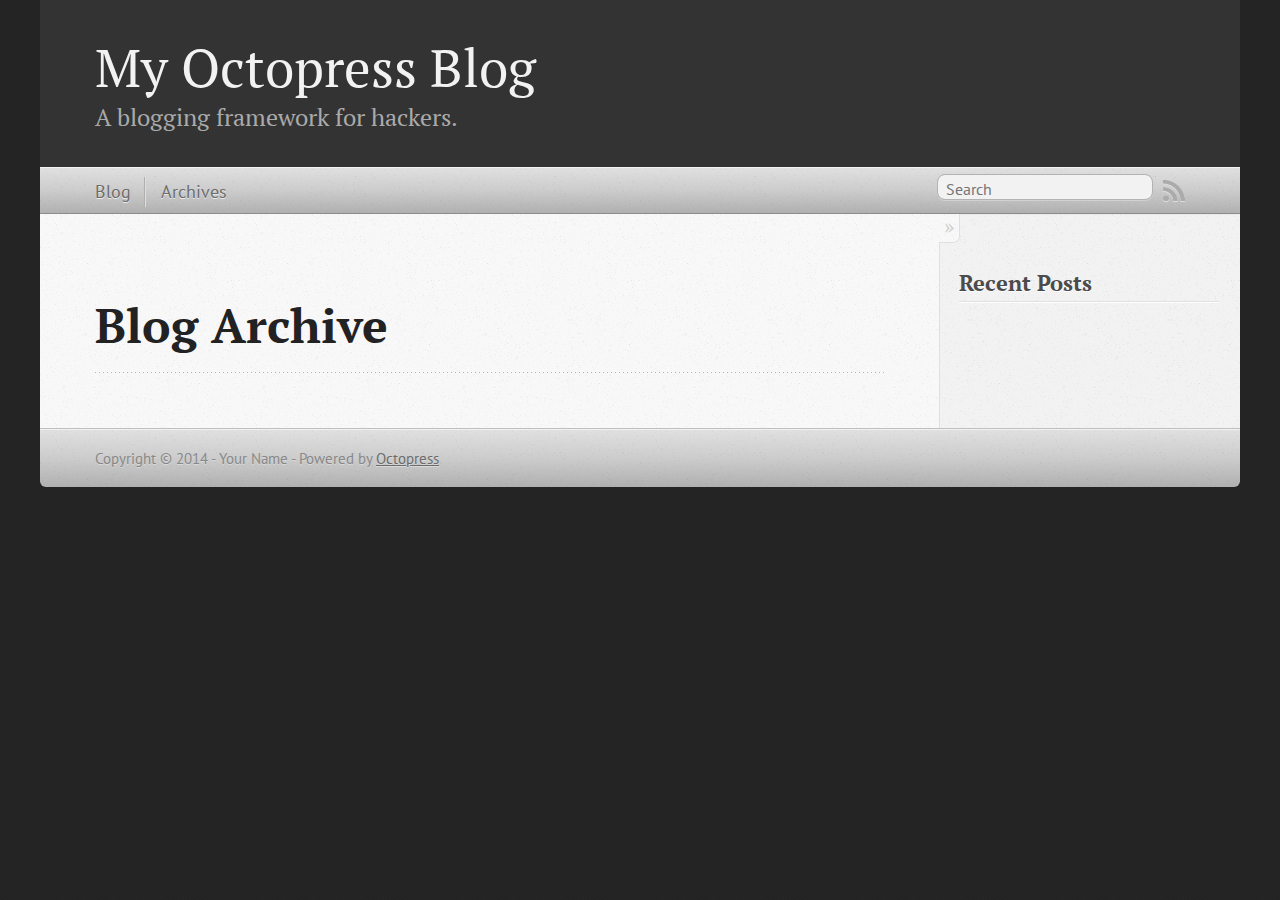
==== blog/archives/index.html @ ef7b0c3f "Site updated at 2014-03-24 18:29:45 UTC" ====
<!DOCTYPE html>
<!--[if IEMobile 7 ]><html class="no-js iem7"><![endif]-->
<!--[if lt IE 9]><html class="no-js lte-ie8"><![endif]-->
<!--[if (gt IE 8)|(gt IEMobile 7)|!(IEMobile)|!(IE)]><!--><html class="no-js" lang="en"><!--<![endif]-->
<head>
  <meta charset="utf-8">
  <title>Blog Archive - My Octopress Blog</title>
  <meta name="author" content="Your Name">

  
  <meta name="description" content=" Blog Archive Recent Posts ">
  

  <!-- http://t.co/dKP3o1e -->
  <meta name="HandheldFriendly" content="True">
  <meta name="MobileOptimized" content="320">
  <meta name="viewport" content="width=device-width, initial-scale=1">

  
  <link rel="canonical" href="http://lastforeverzl.github.io/blog/archives">
  <link href="/favicon.png" rel="icon">
  <link href="/stylesheets/screen.css" media="screen, projection" rel="stylesheet" type="text/css">
  <link href="/atom.xml" rel="alternate" title="My Octopress Blog" type="application/atom+xml">
  <script src="/javascripts/modernizr-2.0.js"></script>
  <script src="//ajax.googleapis.com/ajax/libs/jquery/1.9.1/jquery.min.js"></script>
  <script>!window.jQuery && document.write(unescape('%3Cscript src="./javascripts/libs/jquery.min.js"%3E%3C/script%3E'))</script>
  <script src="/javascripts/octopress.js" type="text/javascript"></script>
  <!--Fonts from Google"s Web font directory at http://google.com/webfonts -->
<link href="//fonts.googleapis.com/css?family=PT+Serif:regular,italic,bold,bolditalic" rel="stylesheet" type="text/css">
<link href="//fonts.googleapis.com/css?family=PT+Sans:regular,italic,bold,bolditalic" rel="stylesheet" type="text/css">

  

</head>

<body   >
  <header role="banner"><hgroup>
  <h1><a href="/">My Octopress Blog</a></h1>
  
    <h2>A blogging framework for hackers.</h2>
  
</hgroup>

</header>
  <nav role="navigation"><ul class="subscription" data-subscription="rss">
  <li><a href="/atom.xml" rel="subscribe-rss" title="subscribe via RSS">RSS</a></li>
  
</ul>
  
<form action="https://www.google.com/search" method="get">
  <fieldset role="search">
    <input type="hidden" name="q" value="site:lastforeverzl.github.io" />
    <input class="search" type="text" name="q" results="0" placeholder="Search"/>
  </fieldset>
</form>
  
<ul class="main-navigation">
  <li><a href="/">Blog</a></li>
  <li><a href="/blog/archives">Archives</a></li>
</ul>

</nav>
  <div id="main">
    <div id="content">
      <div>
<article role="article">
  
  <header>
    <h1 class="entry-title">Blog Archive</h1>
    
  </header>
  
  <div id="blog-archives">

</div>

  
</article>

</div>

<aside class="sidebar">
  
    <section>
  <h1>Recent Posts</h1>
  <ul id="recent_posts">
    
  </ul>
</section>





  
</aside>


    </div>
  </div>
  <footer role="contentinfo"><p>
  Copyright &copy; 2014 - Your Name -
  <span class="credit">Powered by <a href="http://octopress.org">Octopress</a></span>
</p>

</footer>
  







  <script type="text/javascript">
    (function(){
      var twitterWidgets = document.createElement('script');
      twitterWidgets.type = 'text/javascript';
      twitterWidgets.async = true;
      twitterWidgets.src = '//platform.twitter.com/widgets.js';
      document.getElementsByTagName('head')[0].appendChild(twitterWidgets);
    })();
  </script>





</body>
</html>
---- stylesheets/screen.css ----
html,body,div,span,applet,object,iframe,h1,h2,h3,h4,h5,h6,p,blockquote,pre,a,abbr,acronym,address,big,cite,code,del,dfn,em,img,ins,kbd,q,s,samp,small,strike,strong,sub,sup,tt,var,b,u,i,center,dl,dt,dd,ol,ul,li,fieldset,form,label,legend,table,caption,tbody,tfoot,thead,tr,th,td,article,aside,canvas,details,embed,figure,figcaption,footer,header,hgroup,menu,nav,output,ruby,section,summary,time,mark,audio,video{margin:0;padding:0;border:0;font:inherit;font-size:100%;vertical-align:baseline}html{line-height:1}ol,ul{list-style:none}table{border-collapse:collapse;border-spacing:0}caption,th,td{text-align:left;font-weight:normal;vertical-align:middle}q,blockquote{quotes:none}q:before,q:after,blockquote:before,blockquote:after{content:"";content:none}a img{border:none}article,aside,details,figcaption,figure,footer,header,hgroup,menu,nav,section,summary{display:block}a{color:#1863a1}a:visited{color:#751590}a:focus{color:#0181eb}a:hover{color:#0181eb}a:active{color:#01579f}aside.sidebar a{color:#222}aside.sidebar a:focus{color:#0181eb}aside.sidebar a:hover{color:#0181eb}aside.sidebar a:active{color:#01579f}a{-webkit-transition:color 0.3s;-moz-transition:color 0.3s;-o-transition:color 0.3s;transition:color 0.3s}html{background:#252525 url('/images/line-tile.png?1395685659') top left}body>div{background:#f2f2f2 url('/images/noise.png?1395685659') top left;border-bottom:1px solid #bfbfbf}body>div>div{background:#f8f8f8 url('/images/noise.png?1395685659') top left;border-right:1px solid #e0e0e0}.heading,body>header h1,h1,h2,h3,h4,h5,h6{font-family:"PT Serif","Georgia","Helvetica Neue",Arial,sans-serif}.sans,body>header h2,article header p.meta,article>footer,#content .blog-index footer,html .gist .gist-file .gist-meta,#blog-archives a.category,#blog-archives time,aside.sidebar section,body>footer{font-family:"PT Sans","Helvetica Neue",Arial,sans-serif}.serif,body,#content .blog-index a[rel=full-article]{font-family:"PT Serif",Georgia,Times,"Times New Roman",serif}.mono,pre,code,tt,p code,li code{font-family:Menlo,Monaco,"Andale Mono","lucida console","Courier New",monospace}body>header h1{font-size:2.2em;font-family:"PT Serif","Georgia","Helvetica Neue",Arial,sans-serif;font-weight:normal;line-height:1.2em;margin-bottom:0.6667em}body>header h2{font-family:"PT Serif","Georgia","Helvetica Neue",Arial,sans-serif}body{line-height:1.5em;color:#222}h1{font-size:2.2em;line-height:1.2em}@media only screen and (min-width: 992px){body{font-size:1.15em}h1{font-size:2.6em;line-height:1.2em}}h1,h2,h3,h4,h5,h6{text-rendering:optimizelegibility;margin-bottom:1em;font-weight:bold}h2,section h1{font-size:1.5em}h3,section h2,section section h1{font-size:1.3em}h4,section h3,section section h2,section section section h1{font-size:1em}h5,section h4,section section h3{font-size:.9em}h6,section h5,section section h4,section section section h3{font-size:.8em}p,article blockquote,ul,ol{margin-bottom:1.5em}ul{list-style-type:disc}ul ul{list-style-type:circle;margin-bottom:0px}ul ul ul{list-style-type:square;margin-bottom:0px}ol{list-style-type:decimal}ol ol{list-style-type:lower-alpha;margin-bottom:0px}ol ol ol{list-style-type:lower-roman;margin-bottom:0px}ul,ul ul,ul ol,ol,ol ul,ol ol{margin-left:1.3em}ul ul,ul ol,ol ul,ol ol{margin-bottom:0em}strong{font-weight:bold}em{font-style:italic}sup,sub{font-size:0.75em;position:relative;display:inline-block;padding:0 .2em;line-height:.8em}sup{top:-.5em}sub{bottom:-.5em}a[rev='footnote']{font-size:.75em;padding:0 .3em;line-height:1}q{font-style:italic}q:before{content:"\201C"}q:after{content:"\201D"}em,dfn{font-style:italic}strong,dfn{font-weight:bold}del,s{text-decoration:line-through}abbr,acronym{border-bottom:1px dotted;cursor:help}hr{margin-bottom:0.2em}small{font-size:.8em}big{font-size:1.2em}article blockquote{font-style:italic;position:relative;font-size:1.2em;line-height:1.5em;padding-left:1em;border-left:4px solid rgba(170,170,170,0.5)}article blockquote cite{font-style:italic}article blockquote cite a{color:#aaa !important;word-wrap:break-word}article blockquote cite:before{content:'\2014';padding-right:.3em;padding-left:.3em;color:#aaa}@media only screen and (min-width: 992px){article blockquote{padding-left:1.5em;border-left-width:4px}}.pullquote-right:before,.pullquote-left:before{padding:0;border:none;content:attr(data-pullquote);float:right;width:45%;margin:.5em 0 1em 1.5em;position:relative;top:7px;font-size:1.4em;line-height:1.45em}.pullquote-left:before{float:left;margin:.5em 1.5em 1em 0}.force-wrap,article a,aside.sidebar a{white-space:-moz-pre-wrap;white-space:-pre-wrap;white-space:-o-pre-wrap;white-space:pre-wrap;word-wrap:break-word}.group,body>header,body>nav,body>footer,body #content>article,body #content>div>article,body #content>div>section,body div.pagination,aside.sidebar,#main,#content,.sidebar{*zoom:1}.group:after,body>header:after,body>nav:after,body>footer:after,body #content>article:after,body #content>div>section:after,body div.pagination:after,#main:after,#content:after,.sidebar:after{content:"";display:table;clear:both}body{-webkit-text-size-adjust:none;max-width:1200px;position:relative;margin:0 auto}body>header,body>nav,body>footer,body #content>article,body #content>div>article,body #content>div>section{padding-left:18px;padding-right:18px}@media only screen and (min-width: 480px){body>header,body>nav,body>footer,body #content>article,body #content>div>article,body #content>div>section{padding-left:25px;padding-right:25px}}@media only screen and (min-width: 768px){body>header,body>nav,body>footer,body #content>article,body #content>div>article,body #content>div>section{padding-left:35px;padding-right:35px}}@media only screen and (min-width: 992px){body>header,body>nav,body>footer,body #content>article,body #content>div>article,body #content>div>section{padding-left:55px;padding-right:55px}}body div.pagination{margin-left:18px;margin-right:18px}@media only screen and (min-width: 480px){body div.pagination{margin-left:25px;margin-right:25px}}@media only screen and (min-width: 768px){body div.pagination{margin-left:35px;margin-right:35px}}@media only screen and (min-width: 992px){body div.pagination{margin-left:55px;margin-right:55px}}body>header{font-size:1em;padding-top:1.5em;padding-bottom:1.5em}#content{overflow:hidden}#content>div,#content>article{width:100%}aside.sidebar{float:none;padding:0 18px 1px;background-color:#f7f7f7;border-top:1px solid #e0e0e0}.flex-content,article img,article video,article .flash-video,aside.sidebar img{max-width:100%;height:auto}.basic-alignment.left,article img.left,article video.left,article .left.flash-video,aside.sidebar img.left{float:left;margin-right:1.5em}.basic-alignment.right,article img.right,article video.right,article .right.flash-video,aside.sidebar img.right{float:right;margin-left:1.5em}.basic-alignment.center,article img.center,article video.center,article .center.flash-video,aside.sidebar img.center{display:block;margin:0 auto 1.5em}.basic-alignment.left,article img.left,article video.left,article .left.flash-video,aside.sidebar img.left,.basic-alignment.right,article img.right,article video.right,article .right.flash-video,aside.sidebar img.right{margin-bottom:.8em}.toggle-sidebar,.no-sidebar .toggle-sidebar{display:none}@media only screen and (min-width: 750px){body.sidebar-footer aside.sidebar{float:none;width:auto;clear:left;margin:0;padding:0 35px 1px;background-color:#f7f7f7;border-top:1px solid #eaeaea}body.sidebar-footer aside.sidebar section.odd,body.sidebar-footer aside.sidebar section.even{float:left;width:48%}body.sidebar-footer aside.sidebar section.odd{margin-left:0}body.sidebar-footer aside.sidebar section.even{margin-left:4%}body.sidebar-footer aside.sidebar.thirds section{width:30%;margin-left:5%}body.sidebar-footer aside.sidebar.thirds section.first{margin-left:0;clear:both}}body.sidebar-footer #content{margin-right:0px}body.sidebar-footer .toggle-sidebar{display:none}@media only screen and (min-width: 550px){body>header{font-size:1em}}@media only screen and (min-width: 750px){aside.sidebar{float:none;width:auto;clear:left;margin:0;padding:0 35px 1px;background-color:#f7f7f7;border-top:1px solid #eaeaea}aside.sidebar section.odd,aside.sidebar section.even{float:left;width:48%}aside.sidebar section.odd{margin-left:0}aside.sidebar section.even{margin-left:4%}aside.sidebar.thirds section{width:30%;margin-left:5%}aside.sidebar.thirds section.first{margin-left:0;clear:both}}@media only screen and (min-width: 768px){body{-webkit-text-size-adjust:auto}body>header{font-size:1.2em}#main{padding:0;margin:0 auto}#content{overflow:visible;margin-right:240px;position:relative}.no-sidebar #content{margin-right:0;border-right:0}.collapse-sidebar #content{margin-right:20px}#content>div,#content>article{padding-top:17.5px;padding-bottom:17.5px;float:left}aside.sidebar{width:210px;padding:0 15px 15px;background:none;clear:none;float:left;margin:0 -100% 0 0}aside.sidebar section{width:auto;margin-left:0}aside.sidebar section.odd,aside.sidebar section.even{float:none;width:auto;margin-left:0}.collapse-sidebar aside.sidebar{float:none;width:auto;clear:left;margin:0;padding:0 35px 1px;background-color:#f7f7f7;border-top:1px solid #eaeaea}.collapse-sidebar aside.sidebar section.odd,.collapse-sidebar aside.sidebar section.even{float:left;width:48%}.collapse-sidebar aside.sidebar section.odd{margin-left:0}.collapse-sidebar aside.sidebar section.even{margin-left:4%}.collapse-sidebar aside.sidebar.thirds section{width:30%;margin-left:5%}.collapse-sidebar aside.sidebar.thirds section.first{margin-left:0;clear:both}}@media only screen and (min-width: 992px){body>header{font-size:1.3em}#content{margin-right:300px}#content>div,#content>article{padding-top:27.5px;padding-bottom:27.5px}aside.sidebar{width:260px;padding:1.2em 20px 20px}.collapse-sidebar aside.sidebar{padding-left:55px;padding-right:55px}}@media only screen and (min-width: 768px){ul,ol{margin-left:0}}body>header{background:#333}body>header h1{display:inline-block;margin:0}body>header h1 a,body>header h1 a:visited,body>header h1 a:hover{color:#f2f2f2;text-decoration:none}body>header h2{margin:.2em 0 0;font-size:1em;color:#aaa;font-weight:normal}body>nav{position:relative;background-color:#ccc;background:url('/images/noise.png?1395685659'),-webkit-gradient(linear, 50% 0%, 50% 100%, color-stop(0%, #e0e0e0), color-stop(50%, #cccccc), color-stop(100%, #b0b0b0));background:url('/images/noise.png?1395685659'),-webkit-linear-gradient(#e0e0e0,#cccccc,#b0b0b0);background:url('/images/noise.png?1395685659'),-moz-linear-gradient(#e0e0e0,#cccccc,#b0b0b0);background:url('/images/noise.png?1395685659'),-o-linear-gradient(#e0e0e0,#cccccc,#b0b0b0);background:url('/images/noise.png?1395685659'),linear-gradient(#e0e0e0,#cccccc,#b0b0b0);border-top:1px solid #f2f2f2;border-bottom:1px solid #8c8c8c;padding-top:.35em;padding-bottom:.35em}body>nav form{-webkit-background-clip:padding;-moz-background-clip:padding;background-clip:padding-box;margin:0;padding:0}body>nav form .search{padding:.3em .5em 0;font-size:.85em;font-family:"PT Sans","Helvetica Neue",Arial,sans-serif;line-height:1.1em;width:95%;-webkit-border-radius:0.5em;-moz-border-radius:0.5em;-ms-border-radius:0.5em;-o-border-radius:0.5em;border-radius:0.5em;-webkit-background-clip:padding;-moz-background-clip:padding;background-clip:padding-box;-webkit-box-shadow:#d1d1d1 0 1px;-moz-box-shadow:#d1d1d1 0 1px;box-shadow:#d1d1d1 0 1px;background-color:#f2f2f2;border:1px solid #b3b3b3;color:#888}body>nav form .search:focus{color:#444;border-color:#80b1df;-webkit-box-shadow:#80b1df 0 0 4px,#80b1df 0 0 3px inset;-moz-box-shadow:#80b1df 0 0 4px,#80b1df 0 0 3px inset;box-shadow:#80b1df 0 0 4px,#80b1df 0 0 3px inset;background-color:#fff;outline:none}body>nav fieldset[role=search]{float:right;width:48%}body>nav fieldset.mobile-nav{float:left;width:48%}body>nav fieldset.mobile-nav select{width:100%;font-size:.8em;border:1px solid #888}body>nav ul{display:none}@media only screen and (min-width: 550px){body>nav{font-size:.9em}body>nav ul{margin:0;padding:0;border:0;overflow:hidden;*zoom:1;float:left;display:block;padding-top:.15em}body>nav ul li{list-style-image:none;list-style-type:none;margin-left:0;white-space:nowrap;display:inline;float:left;padding-left:0;padding-right:0}body>nav ul li:first-child,body>nav ul li.first{padding-left:0}body>nav ul li:last-child{padding-right:0}body>nav ul li.last{padding-right:0}body>nav ul.subscription{margin-left:.8em;float:right}body>nav ul.subscription li:last-child a{padding-right:0}body>nav ul li{margin:0}body>nav a{color:#6b6b6b;font-family:"PT Sans","Helvetica Neue",Arial,sans-serif;text-shadow:#ebebeb 0 1px;float:left;text-decoration:none;font-size:1.1em;padding:.1em 0;line-height:1.5em}body>nav a:visited{color:#6b6b6b}body>nav a:hover{color:#2b2b2b}body>nav li+li{border-left:1px solid #b0b0b0;margin-left:.8em}body>nav li+li a{padding-left:.8em;border-left:1px solid #dedede}body>nav form{float:right;text-align:left;padding-left:.8em;width:175px}body>nav form .search{width:93%;font-size:.95em;line-height:1.2em}body>nav ul[data-subscription$=email]+form{width:97px}body>nav ul[data-subscription$=email]+form .search{width:91%}body>nav fieldset.mobile-nav{display:none}body>nav fieldset[role=search]{width:99%}}@media only screen and (min-width: 992px){body>nav form{width:215px}body>nav ul[data-subscription$=email]+form{width:147px}}.no-placeholder body>nav .search{background:#f2f2f2 url('/images/search.png?1395685659') 0.3em 0.25em no-repeat;text-indent:1.3em}@media only screen and (min-width: 550px){.maskImage body>nav ul[data-subscription$=email]+form{width:123px}}@media only screen and (min-width: 992px){.maskImage body>nav ul[data-subscription$=email]+form{width:173px}}.maskImage ul.subscription{position:relative;top:.2em}.maskImage ul.subscription li,.maskImage ul.subscription a{border:0;padding:0}.maskImage a[rel=subscribe-rss]{position:relative;top:0px;text-indent:-999999em;background-color:#dedede;border:0;padding:0}.maskImage a[rel=subscribe-rss],.maskImage a[rel=subscribe-rss]:after{-webkit-mask-image:url('/images/rss.png?1395685659');-moz-mask-image:url('/images/rss.png?1395685659');-ms-mask-image:url('/images/rss.png?1395685659');-o-mask-image:url('/images/rss.png?1395685659');mask-image:url('/images/rss.png?1395685659');-webkit-mask-repeat:no-repeat;-moz-mask-repeat:no-repeat;-ms-mask-repeat:no-repeat;-o-mask-repeat:no-repeat;mask-repeat:no-repeat;width:22px;height:22px}.maskImage a[rel=subscribe-rss]:after{content:"";position:absolute;top:-1px;left:0;background-color:#ababab}.maskImage a[rel=subscribe-rss]:hover:after{background-color:#9e9e9e}.maskImage a[rel=subscribe-email]{position:relative;top:0px;text-indent:-999999em;background-color:#dedede;border:0;padding:0}.maskImage a[rel=subscribe-email],.maskImage a[rel=subscribe-email]:after{-webkit-mask-image:url('/images/email.png?1395685659');-moz-mask-image:url('/images/email.png?1395685659');-ms-mask-image:url('/images/email.png?1395685659');-o-mask-image:url('/images/email.png?1395685659');mask-image:url('/images/email.png?1395685659');-webkit-mask-repeat:no-repeat;-moz-mask-repeat:no-repeat;-ms-mask-repeat:no-repeat;-o-mask-repeat:no-repeat;mask-repeat:no-repeat;width:28px;height:22px}.maskImage a[rel=subscribe-email]:after{content:"";position:absolute;top:-1px;left:0;background-color:#ababab}.maskImage a[rel=subscribe-email]:hover:after{background-color:#9e9e9e}article{padding-top:1em}article header{position:relative;padding-top:2em;padding-bottom:1em;margin-bottom:1em;background:url('[data-uri]') bottom left repeat-x}article header h1{margin:0}article header h1 a{text-decoration:none}article header h1 a:hover{text-decoration:underline}article header p{font-size:.9em;color:#aaa;margin:0}article header p.meta{text-transform:uppercase;position:absolute;top:0}@media only screen and (min-width: 768px){article header{margin-bottom:1.5em;padding-bottom:1em;background:url('[data-uri]') bottom left repeat-x}}article h2{padding-top:0.8em;background:url('[data-uri]') top left repeat-x}.entry-content article h2:first-child,article header+h2{padding-top:0}article h2:first-child,article header+h2{background:none}article .feature{padding-top:.5em;margin-bottom:1em;padding-bottom:1em;background:url('[data-uri]') bottom left repeat-x;font-size:2.0em;font-style:italic;line-height:1.3em}article img,article video,article .flash-video{-webkit-border-radius:0.3em;-moz-border-radius:0.3em;-ms-border-radius:0.3em;-o-border-radius:0.3em;border-radius:0.3em;-webkit-box-shadow:rgba(0,0,0,0.15) 0 1px 4px;-moz-box-shadow:rgba(0,0,0,0.15) 0 1px 4px;box-shadow:rgba(0,0,0,0.15) 0 1px 4px;-webkit-box-sizing:border-box;-moz-box-sizing:border-box;box-sizing:border-box;border:#fff 0.5em solid}article video,article .flash-video{margin:0 auto 1.5em}article video{display:block;width:100%}article .flash-video>div{position:relative;display:block;padding-bottom:56.25%;padding-top:1px;height:0;overflow:hidden}article .flash-video>div iframe,article .flash-video>div object,article .flash-video>div embed{position:absolute;top:0;left:0;width:100%;height:100%}article>footer{padding-bottom:2.5em;margin-top:2em}article>footer p.meta{margin-bottom:.8em;font-size:.85em;clear:both;overflow:hidden}.blog-index article+article{background:url('[data-uri]') top left repeat-x}#content .blog-index{padding-top:0;padding-bottom:0}#content .blog-index article{padding-top:2em}#content .blog-index article header{background:none;padding-bottom:0}#content .blog-index article h1{font-size:2.2em}#content .blog-index article h1 a{color:inherit}#content .blog-index article h1 a:hover{color:#0181eb}#content .blog-index a[rel=full-article]{background:#ebebeb;display:inline-block;padding:.4em .8em;margin-right:.5em;text-decoration:none;color:#666;-webkit-transition:background-color 0.5s;-moz-transition:background-color 0.5s;-o-transition:background-color 0.5s;transition:background-color 0.5s}#content .blog-index a[rel=full-article]:hover{background:#0181eb;text-shadow:none;color:#f8f8f8}#content .blog-index footer{margin-top:1em}.separator,article>footer .byline+time:before,article>footer time+time:before,article>footer .comments:before,article>footer .byline ~ .categories:before{content:"\2022 ";padding:0 .4em 0 .2em;display:inline-block}#content div.pagination{text-align:center;font-size:.95em;position:relative;background:url('[data-uri]') top left repeat-x;padding-top:1.5em;padding-bottom:1.5em}#content div.pagination a{text-decoration:none;color:#aaa}#content div.pagination a.prev{position:absolute;left:0}#content div.pagination a.next{position:absolute;right:0}#content div.pagination a:hover{color:#0181eb}#content div.pagination a[href*=archive]:before,#content div.pagination a[href*=archive]:after{content:'\2014';padding:0 .3em}p.meta+.sharing{padding-top:1em;padding-left:0;background:url('[data-uri]') top left repeat-x}#fb-root{display:none}.highlight,html .gist .gist-file .gist-syntax .gist-highlight{border:1px solid #05232b !important}.highlight table td.code,html .gist .gist-file .gist-syntax .gist-highlight table td.code{width:100%}.highlight .line-numbers,html .gist .gist-file .gist-syntax .highlight .line_numbers{text-align:right;font-size:13px;line-height:1.45em;background:#073642 url('/images/noise.png?1395685659') top left !important;border-right:1px solid #00232c !important;-webkit-box-shadow:#083e4b -1px 0 inset;-moz-box-shadow:#083e4b -1px 0 inset;box-shadow:#083e4b -1px 0 inset;text-shadow:#021014 0 -1px;padding:.8em !important;-webkit-border-radius:0;-moz-border-radius:0;-ms-border-radius:0;-o-border-radius:0;border-radius:0}.highlight .line-numbers span,html .gist .gist-file .gist-syntax .highlight .line_numbers span{color:#586e75 !important}figure.code,.gist-file,pre{-webkit-box-shadow:rgba(0,0,0,0.06) 0 0 10px;-moz-box-shadow:rgba(0,0,0,0.06) 0 0 10px;box-shadow:rgba(0,0,0,0.06) 0 0 10px}figure.code .highlight pre,.gist-file .highlight pre,pre .highlight pre{-webkit-box-shadow:none;-moz-box-shadow:none;box-shadow:none}.gist .highlight *::-moz-selection,figure.code .highlight *::-moz-selection{background:#386774;color:inherit;text-shadow:#002b36 0 1px}.gist .highlight *::-webkit-selection,figure.code .highlight *::-webkit-selection{background:#386774;color:inherit;text-shadow:#002b36 0 1px}.gist .highlight *::selection,figure.code .highlight *::selection{background:#386774;color:inherit;text-shadow:#002b36 0 1px}html .gist .gist-file{margin-bottom:1.8em;position:relative;border:none;padding-top:26px !important}html .gist .gist-file .highlight{margin-bottom:0}html .gist .gist-file .gist-syntax{border-bottom:0 !important;background:none !important}html .gist .gist-file .gist-syntax .gist-highlight{background:#002b36 !important}html .gist .gist-file .gist-syntax .highlight pre{padding:0}html .gist .gist-file .gist-meta{padding:.6em 0.8em;border:1px solid #083e4b !important;color:#586e75;font-size:.7em !important;background:#073642 url('/images/noise.png?1395685659') top left;line-height:1.5em}html .gist .gist-file .gist-meta a{color:#75878b !important;text-decoration:none}html .gist .gist-file .gist-meta a:hover{text-decoration:underline}html .gist .gist-file .gist-meta a:hover{color:#93a1a1 !important}html .gist .gist-file .gist-meta a[href*='#file']{position:absolute;top:0;left:0;right:-10px;color:#474747 !important}html .gist .gist-file .gist-meta a[href*='#file']:hover{color:#1863a1 !important}html .gist .gist-file .gist-meta a[href*=raw]{top:.4em}pre{background:#002b36 url('/images/noise.png?1395685659') top left;-webkit-border-radius:0.4em;-moz-border-radius:0.4em;-ms-border-radius:0.4em;-o-border-radius:0.4em;border-radius:0.4em;border:1px solid #05232b;line-height:1.45em;font-size:13px;margin-bottom:2.1em;padding:.8em 1em;color:#93a1a1;overflow:auto}h3.filename+pre{-moz-border-radius-topleft:0px;-webkit-border-top-left-radius:0px;border-top-left-radius:0px;-moz-border-radius-topright:0px;-webkit-border-top-right-radius:0px;border-top-right-radius:0px}p code,li code{display:inline-block;white-space:no-wrap;background:#fff;font-size:.8em;line-height:1.5em;color:#555;border:1px solid #ddd;-webkit-border-radius:0.4em;-moz-border-radius:0.4em;-ms-border-radius:0.4em;-o-border-radius:0.4em;border-radius:0.4em;padding:0 .3em;margin:-1px 0}p pre code,li pre code{font-size:1em !important;background:none;border:none}.pre-code,html .gist .gist-file .gist-syntax .highlight pre,.highlight code{font-family:Menlo,Monaco,"Andale Mono","lucida console","Courier New",monospace !important;overflow:scroll;overflow-y:hidden;display:block;padding:.8em;overflow-x:auto;line-height:1.45em;background:#002b36 url('/images/noise.png?1395685659') top left !important;color:#93a1a1 !important}.pre-code span,html .gist .gist-file .gist-syntax .highlight pre span,.highlight code span{color:#93a1a1 !important}.pre-code span,html .gist .gist-file .gist-syntax .highlight pre span,.highlight code span{font-style:normal !important;font-weight:normal !important}.pre-code .c,html .gist .gist-file .gist-syntax .highlight pre .c,.highlight code .c{color:#586e75 !important;font-style:italic !important}.pre-code .cm,html .gist .gist-file .gist-syntax .highlight pre .cm,.highlight code .cm{color:#586e75 !important;font-style:italic !important}.pre-code .cp,html .gist .gist-file .gist-syntax .highlight pre .cp,.highlight code .cp{color:#586e75 !important;font-style:italic !important}.pre-code .c1,html .gist .gist-file .gist-syntax .highlight pre .c1,.highlight code .c1{color:#586e75 !important;font-style:italic !important}.pre-code .cs,html .gist .gist-file .gist-syntax .highlight pre .cs,.highlight code .cs{color:#586e75 !important;font-weight:bold !important;font-style:italic !important}.pre-code .err,html .gist .gist-file .gist-syntax .highlight pre .err,.highlight code .err{color:#dc322f !important;background:none !important}.pre-code .k,html .gist .gist-file .gist-syntax .highlight pre .k,.highlight code .k{color:#cb4b16 !important}.pre-code .o,html .gist .gist-file .gist-syntax .highlight pre .o,.highlight code .o{color:#93a1a1 !important;font-weight:bold !important}.pre-code .p,html .gist .gist-file .gist-syntax .highlight pre .p,.highlight code .p{color:#93a1a1 !important}.pre-code .ow,html .gist .gist-file .gist-syntax .highlight pre .ow,.highlight code .ow{color:#2aa198 !important;font-weight:bold !important}.pre-code .gd,html .gist .gist-file .gist-syntax .highlight pre .gd,.highlight code .gd{color:#93a1a1 !important;background-color:#372c34 !important;display:inline-block}.pre-code .gd .x,html .gist .gist-file .gist-syntax .highlight pre .gd .x,.highlight code .gd .x{color:#93a1a1 !important;background-color:#4d2d33 !important;display:inline-block}.pre-code .ge,html .gist .gist-file .gist-syntax .highlight pre .ge,.highlight code .ge{color:#93a1a1 !important;font-style:italic !important}.pre-code .gh,html .gist .gist-file .gist-syntax .highlight pre .gh,.highlight code .gh{color:#586e75 !important}.pre-code .gi,html .gist .gist-file .gist-syntax .highlight pre .gi,.highlight code .gi{color:#93a1a1 !important;background-color:#1a412b !important;display:inline-block}.pre-code .gi .x,html .gist .gist-file .gist-syntax .highlight pre .gi .x,.highlight code .gi .x{color:#93a1a1 !important;background-color:#355720 !important;display:inline-block}.pre-code .gs,html .gist .gist-file .gist-syntax .highlight pre .gs,.highlight code .gs{color:#93a1a1 !important;font-weight:bold !important}.pre-code .gu,html .gist .gist-file .gist-syntax .highlight pre .gu,.highlight code .gu{color:#6c71c4 !important}.pre-code .kc,html .gist .gist-file .gist-syntax .highlight pre .kc,.highlight code .kc{color:#859900 !important;font-weight:bold !important}.pre-code .kd,html .gist .gist-file .gist-syntax .highlight pre .kd,.highlight code .kd{color:#268bd2 !important}.pre-code .kp,html .gist .gist-file .gist-syntax .highlight pre .kp,.highlight code .kp{color:#cb4b16 !important;font-weight:bold !important}.pre-code .kr,html .gist .gist-file .gist-syntax .highlight pre .kr,.highlight code .kr{color:#d33682 !important;font-weight:bold !important}.pre-code .kt,html .gist .gist-file .gist-syntax .highlight pre .kt,.highlight code .kt{color:#2aa198 !important}.pre-code .n,html .gist .gist-file .gist-syntax .highlight pre .n,.highlight code .n{color:#268bd2 !important}.pre-code .na,html .gist .gist-file .gist-syntax .highlight pre .na,.highlight code .na{color:#268bd2 !important}.pre-code .nb,html .gist .gist-file .gist-syntax .highlight pre .nb,.highlight code .nb{color:#859900 !important}.pre-code .nc,html .gist .gist-file .gist-syntax .highlight pre .nc,.highlight code .nc{color:#d33682 !important}.pre-code .no,html .gist .gist-file .gist-syntax .highlight pre .no,.highlight code .no{color:#b58900 !important}.pre-code .nl,html .gist .gist-file .gist-syntax .highlight pre .nl,.highlight code .nl{color:#859900 !important}.pre-code .ne,html .gist .gist-file .gist-syntax .highlight pre .ne,.highlight code .ne{color:#268bd2 !important;font-weight:bold !important}.pre-code .nf,html .gist .gist-file .gist-syntax .highlight pre .nf,.highlight code .nf{color:#268bd2 !important;font-weight:bold !important}.pre-code .nn,html .gist .gist-file .gist-syntax .highlight pre .nn,.highlight code .nn{color:#b58900 !important}.pre-code .nt,html .gist .gist-file .gist-syntax .highlight pre .nt,.highlight code .nt{color:#268bd2 !important;font-weight:bold !important}.pre-code .nx,html .gist .gist-file .gist-syntax .highlight pre .nx,.highlight code .nx{color:#b58900 !important}.pre-code .vg,html .gist .gist-file .gist-syntax .highlight pre .vg,.highlight code .vg{color:#268bd2 !important}.pre-code .vi,html .gist .gist-file .gist-syntax .highlight pre .vi,.highlight code .vi{color:#268bd2 !important}.pre-code .nv,html .gist .gist-file .gist-syntax .highlight pre .nv,.highlight code .nv{color:#268bd2 !important}.pre-code .mf,html .gist .gist-file .gist-syntax .highlight pre .mf,.highlight code .mf{color:#2aa198 !important}.pre-code .m,html .gist .gist-file .gist-syntax .highlight pre .m,.highlight code .m{color:#2aa198 !important}.pre-code .mh,html .gist .gist-file .gist-syntax .highlight pre .mh,.highlight code .mh{color:#2aa198 !important}.pre-code .mi,html .gist .gist-file .gist-syntax .highlight pre .mi,.highlight code .mi{color:#2aa198 !important}.pre-code .s,html .gist .gist-file .gist-syntax .highlight pre .s,.highlight code .s{color:#2aa198 !important}.pre-code .sd,html .gist .gist-file .gist-syntax .highlight pre .sd,.highlight code .sd{color:#2aa198 !important}.pre-code .s2,html .gist .gist-file .gist-syntax .highlight pre .s2,.highlight code .s2{color:#2aa198 !important}.pre-code .se,html .gist .gist-file .gist-syntax .highlight pre .se,.highlight code .se{color:#dc322f !important}.pre-code .si,html .gist .gist-file .gist-syntax .highlight pre .si,.highlight code .si{color:#268bd2 !important}.pre-code .sr,html .gist .gist-file .gist-syntax .highlight pre .sr,.highlight code .sr{color:#2aa198 !important}.pre-code .s1,html .gist .gist-file .gist-syntax .highlight pre .s1,.highlight code .s1{color:#2aa198 !important}.pre-code div .gd,html .gist .gist-file .gist-syntax .highlight pre div .gd,.highlight code div .gd,.pre-code div .gd .x,html .gist .gist-file .gist-syntax .highlight pre div .gd .x,.highlight code div .gd .x,.pre-code div .gi,html .gist .gist-file .gist-syntax .highlight pre div .gi,.highlight code div .gi,.pre-code div .gi .x,html .gist .gist-file .gist-syntax .highlight pre div .gi .x,.highlight code div .gi .x{display:inline-block;width:100%}.highlight,.gist-highlight{margin-bottom:1.8em;background:#002b36;overflow-y:hidden;overflow-x:auto}.highlight pre,.gist-highlight pre{background:none;-webkit-border-radius:0px;-moz-border-radius:0px;-ms-border-radius:0px;-o-border-radius:0px;border-radius:0px;border:none;padding:0;margin-bottom:0}pre::-webkit-scrollbar,.highlight::-webkit-scrollbar,.gist-highlight::-webkit-scrollbar{height:.5em;background:rgba(255,255,255,0.15)}pre::-webkit-scrollbar-thumb:horizontal,.highlight::-webkit-scrollbar-thumb:horizontal,.gist-highlight::-webkit-scrollbar-thumb:horizontal{background:rgba(255,255,255,0.2);-webkit-border-radius:4px;border-radius:4px}.highlight code{background:#000}figure.code{background:none;padding:0;border:0;margin-bottom:1.5em}figure.code pre{margin-bottom:0}figure.code figcaption{position:relative}figure.code .highlight{margin-bottom:0}.code-title,html .gist .gist-file .gist-meta a[href*='#file'],h3.filename,figure.code figcaption{text-align:center;font-size:13px;line-height:2em;text-shadow:#cbcccc 0 1px 0;color:#474747;font-weight:normal;margin-bottom:0;-moz-border-radius-topleft:5px;-webkit-border-top-left-radius:5px;border-top-left-radius:5px;-moz-border-radius-topright:5px;-webkit-border-top-right-radius:5px;border-top-right-radius:5px;font-family:"Helvetica Neue", Arial, "Lucida Grande", "Lucida Sans Unicode", Lucida, sans-serif;background:#aaa url('/images/code_bg.png?1395685659') top repeat-x;border:1px solid #565656;border-top-color:#cbcbcb;border-left-color:#a5a5a5;border-right-color:#a5a5a5;border-bottom:0}.download-source,html .gist .gist-file .gist-meta a[href*=raw],figure.code figcaption a{position:absolute;right:.8em;text-decoration:none;color:#666 !important;z-index:1;font-size:13px;text-shadow:#cbcccc 0 1px 0;padding-left:3em}.download-source:hover,html .gist .gist-file .gist-meta a[href*=raw]:hover,figure.code figcaption a:hover{text-decoration:underline}#archive #content>div,#archive #content>div>article{padding-top:0}#blog-archives{color:#aaa}#blog-archives article{padding:1em 0 1em;position:relative;background:url('[data-uri]') bottom left repeat-x}#blog-archives article:last-child{background:none}#blog-archives article footer{padding:0;margin:0}#blog-archives h1{color:#222;margin-bottom:.3em}#blog-archives h2{display:none}#blog-archives h1{font-size:1.5em}#blog-archives h1 a{text-decoration:none;color:inherit;font-weight:normal;display:inline-block}#blog-archives h1 a:hover{text-decoration:underline}#blog-archives h1 a:hover{color:#0181eb}#blog-archives a.category,#blog-archives time{color:#aaa}#blog-archives .entry-content{display:none}#blog-archives time{font-size:.9em;line-height:1.2em}#blog-archives time .month,#blog-archives time .day{display:inline-block}#blog-archives time .month{text-transform:uppercase}#blog-archives p{margin-bottom:1em}#blog-archives a,#blog-archives .entry-content a{color:inherit}#blog-archives a:hover,#blog-archives .entry-content a:hover{color:#0181eb}#blog-archives a:hover{color:#0181eb}@media only screen and (min-width: 550px){#blog-archives article{margin-left:5em}#blog-archives h2{margin-bottom:.3em;font-weight:normal;display:inline-block;position:relative;top:-1px;float:left}#blog-archives h2:first-child{padding-top:.75em}#blog-archives time{position:absolute;text-align:right;left:0em;top:1.8em}#blog-archives .year{display:none}#blog-archives article{padding-left:4.5em;padding-bottom:.7em}#blog-archives a.category{line-height:1.1em}}#content>.category article{margin-left:0;padding-left:6.8em}#content>.category .year{display:inline}.side-shadow-border,aside.sidebar section h1,aside.sidebar li{-webkit-box-shadow:#fff 0 1px;-moz-box-shadow:#fff 0 1px;box-shadow:#fff 0 1px}aside.sidebar{overflow:hidden;color:#4b4b4b;text-shadow:#fff 0 1px}aside.sidebar section{font-size:.8em;line-height:1.4em;margin-bottom:1.5em}aside.sidebar section h1{margin:1.5em 0 0;padding-bottom:.2em;border-bottom:1px solid #e0e0e0}aside.sidebar section h1+p{padding-top:.4em}aside.sidebar img{-webkit-border-radius:0.3em;-moz-border-radius:0.3em;-ms-border-radius:0.3em;-o-border-radius:0.3em;border-radius:0.3em;-webkit-box-shadow:rgba(0,0,0,0.15) 0 1px 4px;-moz-box-shadow:rgba(0,0,0,0.15) 0 1px 4px;box-shadow:rgba(0,0,0,0.15) 0 1px 4px;-webkit-box-sizing:border-box;-moz-box-sizing:border-box;box-sizing:border-box;border:#fff 0.3em solid}aside.sidebar ul{margin-bottom:0.5em;margin-left:0}aside.sidebar li{list-style:none;padding:.5em 0;margin:0;border-bottom:1px solid #e0e0e0}aside.sidebar li p:last-child{margin-bottom:0}aside.sidebar a{color:inherit;-webkit-transition:color 0.5s;-moz-transition:color 0.5s;-o-transition:color 0.5s;transition:color 0.5s}aside.sidebar:hover a{color:#222}aside.sidebar:hover a:hover{color:#0181eb}.aside-alt-link,#pinboard_linkroll .pin-tag{color:#7e7e7e}.aside-alt-link:hover,#pinboard_linkroll .pin-tag:hover{color:#0181eb}@media only screen and (min-width: 768px){.toggle-sidebar{outline:none;position:absolute;right:-10px;top:0;bottom:0;display:inline-block;text-decoration:none;color:#cecece;width:9px;cursor:pointer}.toggle-sidebar:hover{background:#e9e9e9;background:-webkit-gradient(linear, 0% 50%, 100% 50%, color-stop(0%, rgba(224,224,224,0.5)), color-stop(100%, rgba(224,224,224,0)));background:-webkit-linear-gradient(left, rgba(224,224,224,0.5),rgba(224,224,224,0));background:-moz-linear-gradient(left, rgba(224,224,224,0.5),rgba(224,224,224,0));background:-o-linear-gradient(left, rgba(224,224,224,0.5),rgba(224,224,224,0));background:linear-gradient(left, rgba(224,224,224,0.5),rgba(224,224,224,0))}.toggle-sidebar:after{position:absolute;right:-11px;top:0;width:20px;font-size:1.2em;line-height:1.1em;padding-bottom:.15em;-moz-border-radius-bottomright:0.3em;-webkit-border-bottom-right-radius:0.3em;border-bottom-right-radius:0.3em;text-align:center;background:#f8f8f8 url('/images/noise.png?1395685659') top left;border-bottom:1px solid #e0e0e0;border-right:1px solid #e0e0e0;content:"\00BB";text-indent:-1px}.collapse-sidebar .toggle-sidebar{text-indent:0px;right:-20px;width:19px}.collapse-sidebar .toggle-sidebar:hover{background:#e9e9e9}.collapse-sidebar .toggle-sidebar:after{border-left:1px solid #e0e0e0;text-shadow:#fff 0 1px;content:"\00AB";left:0px;right:0;text-align:center;text-indent:0;border:0;border-right-width:0;background:none}}.googleplus h1{-moz-box-shadow:none !important;-webkit-box-shadow:none !important;-o-box-shadow:none !important;box-shadow:none !important;border-bottom:0px none !important}.googleplus a{text-decoration:none;white-space:normal !important;line-height:32px}.googleplus a img{float:left;margin-right:0.5em;border:0 none}.googleplus-hidden{position:absolute;top:-1000em;left:-1000em}#pinboard_linkroll .pin-title,#pinboard_linkroll .pin-description{display:block;margin-bottom:.5em}#pinboard_linkroll .pin-tag{text-decoration:none}#pinboard_linkroll .pin-tag:hover{text-decoration:underline}#pinboard_linkroll .pin-tag:after{content:','}#pinboard_linkroll .pin-tag:last-child:after{content:''}.delicious-posts a.delicious-link{margin-bottom:.5em;display:block}.delicious-posts p{font-size:1em}body>footer{font-size:.8em;color:#888;text-shadow:#d9d9d9 0 1px;background-color:#ccc;background:url('/images/noise.png?1395685659'),-webkit-gradient(linear, 50% 0%, 50% 100%, color-stop(0%, #e0e0e0), color-stop(50%, #cccccc), color-stop(100%, #b0b0b0));background:url('/images/noise.png?1395685659'),-webkit-linear-gradient(#e0e0e0,#cccccc,#b0b0b0);background:url('/images/noise.png?1395685659'),-moz-linear-gradient(#e0e0e0,#cccccc,#b0b0b0);background:url('/images/noise.png?1395685659'),-o-linear-gradient(#e0e0e0,#cccccc,#b0b0b0);background:url('/images/noise.png?1395685659'),linear-gradient(#e0e0e0,#cccccc,#b0b0b0);border-top:1px solid #f2f2f2;position:relative;padding-top:1em;padding-bottom:1em;margin-bottom:3em;-moz-border-radius-bottomleft:0.4em;-webkit-border-bottom-left-radius:0.4em;border-bottom-left-radius:0.4em;-moz-border-radius-bottomright:0.4em;-webkit-border-bottom-right-radius:0.4em;border-bottom-right-radius:0.4em;z-index:1}body>footer a{color:#6b6b6b}body>footer a:visited{color:#6b6b6b}body>footer a:hover{color:#484848}body>footer p:last-child{margin-bottom:0}
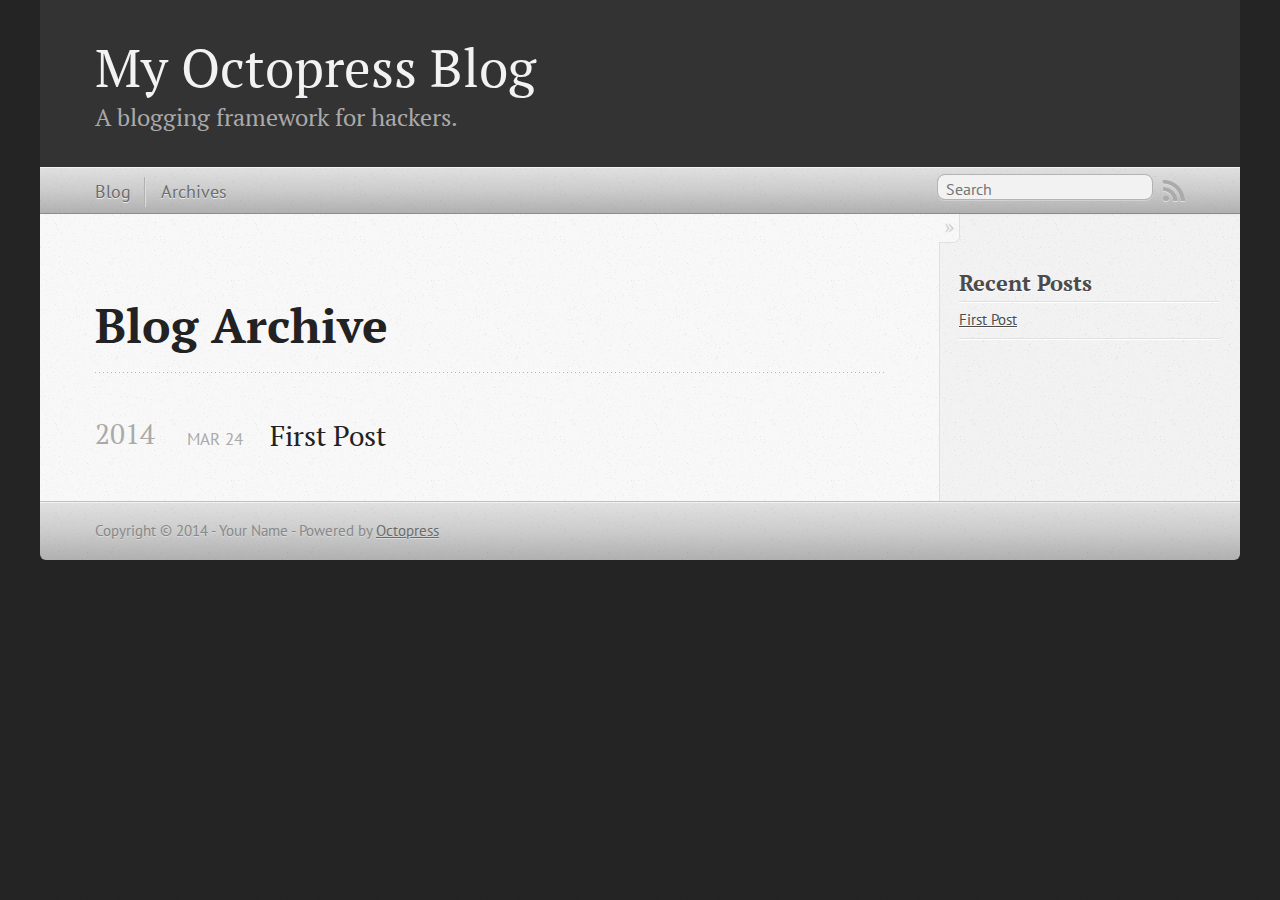
==== commit 7e1d3e64: "Site updated at 2014-03-24 18:56:02 UTC" ====
--- a/blog/archives/index.html
+++ b/blog/archives/index.html
@@ -9,7 +9,8 @@
   <meta name="author" content="Your Name">
 
   
-  <meta name="description" content=" Blog Archive Recent Posts ">
+  <meta name="description" content=" Blog Archive 2014 First Post
+Mar 24 2014 Recent Posts First Post ">
   
 
   <!-- http://t.co/dKP3o1e -->
@@ -73,6 +74,19 @@
   
   <div id="blog-archives">
 
+
+
+  
+  <h2>2014</h2>
+
+<article>
+  
+<h1><a href="/blog/2014/03/24/first-post/">First Post</a></h1>
+<time datetime="2014-03-24T14:49:49-04:00" pubdate><span class='month'>Mar</span> <span class='day'>24</span> <span class='year'>2014</span></time>
+
+
+</article>
+
 </div>
 
   
@@ -85,6 +99,10 @@
     <section>
   <h1>Recent Posts</h1>
   <ul id="recent_posts">
+    
+      <li class="post">
+        <a href="/blog/2014/03/24/first-post/">First Post</a>
+      </li>
     
   </ul>
 </section>
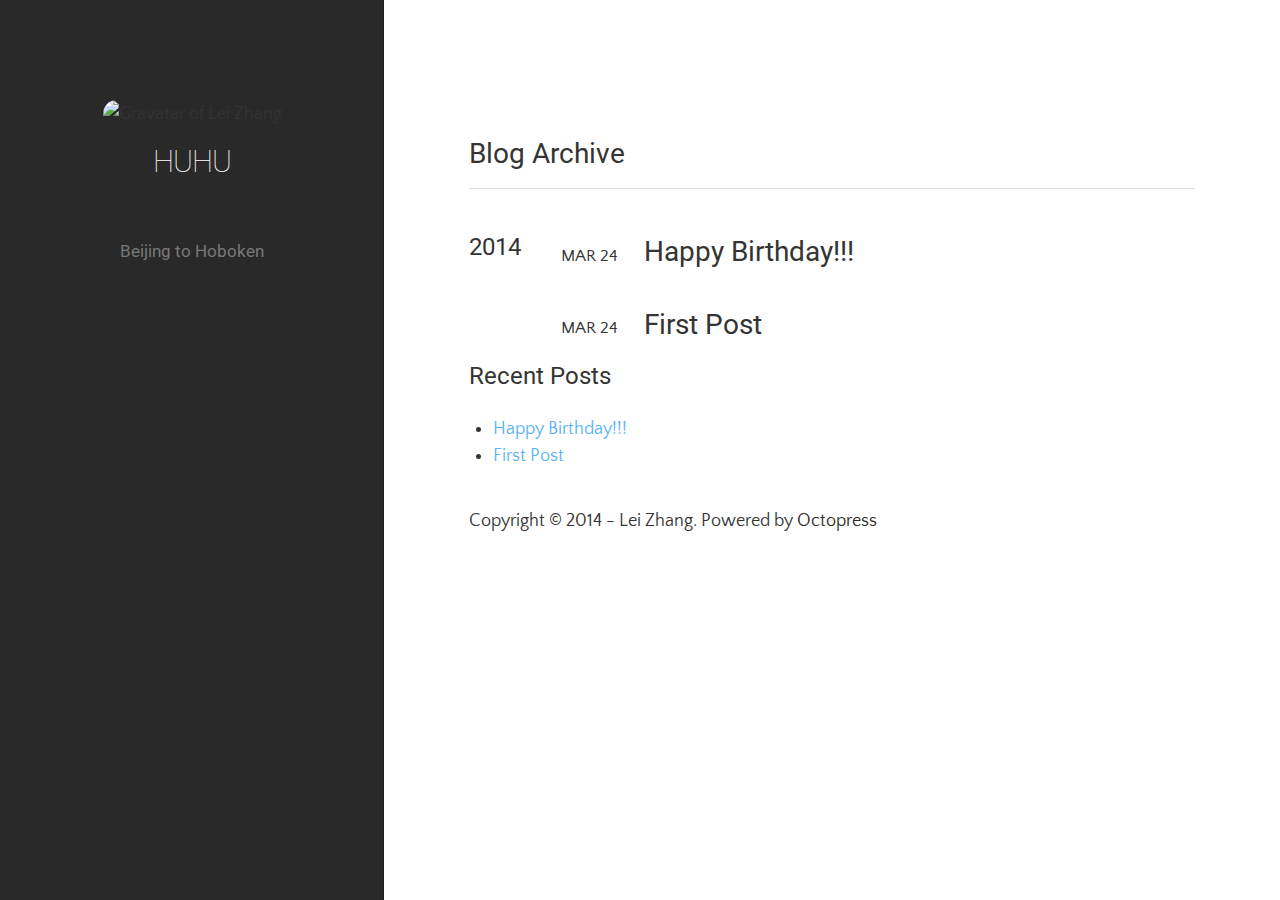
==== commit cdb30e7f: "Site updated at 2014-03-24 21:37:43 UTC" ====
--- a/blog/archives/index.html
+++ b/blog/archives/index.html
@@ -5,12 +5,13 @@
 <!--[if (gt IE 8)|(gt IEMobile 7)|!(IEMobile)|!(IE)]><!--><html class="no-js" lang="en"><!--<![endif]-->
 <head>
   <meta charset="utf-8">
-  <title>Blog Archive - My Octopress Blog</title>
-  <meta name="author" content="Your Name">
+  <title>Blog Archive - HUHU</title>
+  <meta name="author" content="Lei Zhang">
 
   
-  <meta name="description" content=" Blog Archive 2014 First Post
-Mar 24 2014 Recent Posts First Post ">
+  <meta name="description" content=" Blog Archive 2014 Happy Birthday!!!
+Mar 24 2014 First Post
+Mar 24 2014 Recent Posts Happy Birthday!!! First Post ">
   
 
   <!-- http://t.co/dKP3o1e -->
@@ -22,49 +23,46 @@
   <link rel="canonical" href="http://lastforeverzl.github.io/blog/archives">
   <link href="/favicon.png" rel="icon">
   <link href="/stylesheets/screen.css" media="screen, projection" rel="stylesheet" type="text/css">
-  <link href="/atom.xml" rel="alternate" title="My Octopress Blog" type="application/atom+xml">
+  <link href="/atom.xml" rel="alternate" title="HUHU" type="application/atom+xml">
   <script src="/javascripts/modernizr-2.0.js"></script>
   <script src="//ajax.googleapis.com/ajax/libs/jquery/1.9.1/jquery.min.js"></script>
-  <script>!window.jQuery && document.write(unescape('%3Cscript src="./javascripts/libs/jquery.min.js"%3E%3C/script%3E'))</script>
   <script src="/javascripts/octopress.js" type="text/javascript"></script>
-  <!--Fonts from Google"s Web font directory at http://google.com/webfonts -->
-<link href="//fonts.googleapis.com/css?family=PT+Serif:regular,italic,bold,bolditalic" rel="stylesheet" type="text/css">
-<link href="//fonts.googleapis.com/css?family=PT+Sans:regular,italic,bold,bolditalic" rel="stylesheet" type="text/css">
+  <link href='http://fonts.googleapis.com/css?family=Quattrocento+Sans|Roboto:400,300' rel='stylesheet' type='text/css'>
 
   
 
 </head>
 
-<body   >
-  <header role="banner"><hgroup>
-  <h1><a href="/">My Octopress Blog</a></h1>
+
+<body>
+	<div class="container">
+		<aside class="left">
+			<div class="inner-left">
+				<header>
+					
+  <img src="http://www.gravatar.com/avatar/65940e77cc56971ea6c424278ac26110?s=200" alt="Gravatar of Lei Zhang " title="Gravatar of Lei Zhang" class="profilepic" />
+
+<hgroup>
+  <h1><a href="/">HUHU</a></h1>
   
-    <h2>A blogging framework for hackers.</h2>
-  
+    <h2 class="subtitle">Beijing to Hoboken</h2>
+   
 </hgroup>
 
-</header>
-  <nav role="navigation"><ul class="subscription" data-subscription="rss">
-  <li><a href="/atom.xml" rel="subscribe-rss" title="subscribe via RSS">RSS</a></li>
-  
-</ul>
-  
-<form action="https://www.google.com/search" method="get">
-  <fieldset role="search">
-    <input type="hidden" name="q" value="site:lastforeverzl.github.io" />
-    <input class="search" type="text" name="q" results="0" placeholder="Search"/>
-  </fieldset>
-</form>
-  
-<ul class="main-navigation">
-  <li><a href="/">Blog</a></li>
-  <li><a href="/blog/archives">Archives</a></li>
-</ul>
 
-</nav>
-  <div id="main">
-    <div id="content">
-      <div>
+				</header>
+				<footer>
+					<p>
+	
+	
+</p>
+				</footer>
+			</div>
+		</aside>
+    	<section class="right">
+    		<div class="inner-right">
+    			<div id="posts">
+    			  	<div>
 <article role="article">
   
   <header>
@@ -78,6 +76,16 @@
 
   
   <h2>2014</h2>
+
+<article>
+  
+<h1><a href="/blog/2014/03/24/happy-birthday/">Happy Birthday!!!</a></h1>
+<time datetime="2014-03-24T15:20:47-04:00" pubdate><span class='month'>Mar</span> <span class='day'>24</span> <span class='year'>2014</span></time>
+
+
+</article>
+
+
 
 <article>
   
@@ -101,6 +109,10 @@
   <ul id="recent_posts">
     
       <li class="post">
+        <a href="/blog/2014/03/24/happy-birthday/">Happy Birthday!!!</a>
+      </li>
+    
+      <li class="post">
         <a href="/blog/2014/03/24/first-post/">First Post</a>
       </li>
     
@@ -115,15 +127,15 @@
 </aside>
 
 
-    </div>
-  </div>
-  <footer role="contentinfo"><p>
-  Copyright &copy; 2014 - Your Name -
-  <span class="credit">Powered by <a href="http://octopress.org">Octopress</a></span>
+    			</div>
+    			<footer id="footer">
+    				<p class="credit">
+  Copyright &copy; 2014 - Lei Zhang. Powered by <a href="http://octopress.org">Octopress</a>
 </p>
 
-</footer>
-  
+
+    			</footer>
+    			
 
 
 
@@ -144,6 +156,14 @@
 
 
 
+<link href='http://fonts.googleapis.com/css?family=Quattrocento+Sans|Roboto:400,300' rel='stylesheet' type='text/css'>
 
+
+
+
+
+    		</div>
+    	</section>
+  	</div>
 </body>
 </html>
--- a/stylesheets/screen.css
+++ b/stylesheets/screen.css
@@ -1 +1 @@
-html,body,div,span,applet,object,iframe,h1,h2,h3,h4,h5,h6,p,blockquote,pre,a,abbr,acronym,address,big,cite,code,del,dfn,em,img,ins,kbd,q,s,samp,small,strike,strong,sub,sup,tt,var,b,u,i,center,dl,dt,dd,ol,ul,li,fieldset,form,label,legend,table,caption,tbody,tfoot,thead,tr,th,td,article,aside,canvas,details,embed,figure,figcaption,footer,header,hgroup,menu,nav,output,ruby,section,summary,time,mark,audio,video{margin:0;padding:0;border:0;font:inherit;font-size:100%;vertical-align:baseline}html{line-height:1}ol,ul{list-style:none}table{border-collapse:collapse;border-spacing:0}caption,th,td{text-align:left;font-weight:normal;vertical-align:middle}q,blockquote{quotes:none}q:before,q:after,blockquote:before,blockquote:after{content:"";content:none}a img{border:none}article,aside,details,figcaption,figure,footer,header,hgroup,menu,nav,section,summary{display:block}a{color:#1863a1}a:visited{color:#751590}a:focus{color:#0181eb}a:hover{color:#0181eb}a:active{color:#01579f}aside.sidebar a{color:#222}aside.sidebar a:focus{color:#0181eb}aside.sidebar a:hover{color:#0181eb}aside.sidebar a:active{color:#01579f}a{-webkit-transition:color 0.3s;-moz-transition:color 0.3s;-o-transition:color 0.3s;transition:color 0.3s}html{background:#252525 url('/images/line-tile.png?1395685659') top left}body>div{background:#f2f2f2 url('/images/noise.png?1395685659') top left;border-bottom:1px solid #bfbfbf}body>div>div{background:#f8f8f8 url('/images/noise.png?1395685659') top left;border-right:1px solid #e0e0e0}.heading,body>header h1,h1,h2,h3,h4,h5,h6{font-family:"PT Serif","Georgia","Helvetica Neue",Arial,sans-serif}.sans,body>header h2,article header p.meta,article>footer,#content .blog-index footer,html .gist .gist-file .gist-meta,#blog-archives a.category,#blog-archives time,aside.sidebar section,body>footer{font-family:"PT Sans","Helvetica Neue",Arial,sans-serif}.serif,body,#content .blog-index a[rel=full-article]{font-family:"PT Serif",Georgia,Times,"Times New Roman",serif}.mono,pre,code,tt,p code,li code{font-family:Menlo,Monaco,"Andale Mono","lucida console","Courier New",monospace}body>header h1{font-size:2.2em;font-family:"PT Serif","Georgia","Helvetica Neue",Arial,sans-serif;font-weight:normal;line-height:1.2em;margin-bottom:0.6667em}body>header h2{font-family:"PT Serif","Georgia","Helvetica Neue",Arial,sans-serif}body{line-height:1.5em;color:#222}h1{font-size:2.2em;line-height:1.2em}@media only screen and (min-width: 992px){body{font-size:1.15em}h1{font-size:2.6em;line-height:1.2em}}h1,h2,h3,h4,h5,h6{text-rendering:optimizelegibility;margin-bottom:1em;font-weight:bold}h2,section h1{font-size:1.5em}h3,section h2,section section h1{font-size:1.3em}h4,section h3,section section h2,section section section h1{font-size:1em}h5,section h4,section section h3{font-size:.9em}h6,section h5,section section h4,section section section h3{font-size:.8em}p,article blockquote,ul,ol{margin-bottom:1.5em}ul{list-style-type:disc}ul ul{list-style-type:circle;margin-bottom:0px}ul ul ul{list-style-type:square;margin-bottom:0px}ol{list-style-type:decimal}ol ol{list-style-type:lower-alpha;margin-bottom:0px}ol ol ol{list-style-type:lower-roman;margin-bottom:0px}ul,ul ul,ul ol,ol,ol ul,ol ol{margin-left:1.3em}ul ul,ul ol,ol ul,ol ol{margin-bottom:0em}strong{font-weight:bold}em{font-style:italic}sup,sub{font-size:0.75em;position:relative;display:inline-block;padding:0 .2em;line-height:.8em}sup{top:-.5em}sub{bottom:-.5em}a[rev='footnote']{font-size:.75em;padding:0 .3em;line-height:1}q{font-style:italic}q:before{content:"\201C"}q:after{content:"\201D"}em,dfn{font-style:italic}strong,dfn{font-weight:bold}del,s{text-decoration:line-through}abbr,acronym{border-bottom:1px dotted;cursor:help}hr{margin-bottom:0.2em}small{font-size:.8em}big{font-size:1.2em}article blockquote{font-style:italic;position:relative;font-size:1.2em;line-height:1.5em;padding-left:1em;border-left:4px solid rgba(170,170,170,0.5)}article blockquote cite{font-style:italic}article blockquote cite a{color:#aaa !important;word-wrap:break-word}article blockquote cite:before{content:'\2014';padding-right:.3em;padding-left:.3em;color:#aaa}@media only screen and (min-width: 992px){article blockquote{padding-left:1.5em;border-left-width:4px}}.pullquote-right:before,.pullquote-left:before{padding:0;border:none;content:attr(data-pullquote);float:right;width:45%;margin:.5em 0 1em 1.5em;position:relative;top:7px;font-size:1.4em;line-height:1.45em}.pullquote-left:before{float:left;margin:.5em 1.5em 1em 0}.force-wrap,article a,aside.sidebar a{white-space:-moz-pre-wrap;white-space:-pre-wrap;white-space:-o-pre-wrap;white-space:pre-wrap;word-wrap:break-word}.group,body>header,body>nav,body>footer,body #content>article,body #content>div>article,body #content>div>section,body div.pagination,aside.sidebar,#main,#content,.sidebar{*zoom:1}.group:after,body>header:after,body>nav:after,body>footer:after,body #content>article:after,body #content>div>section:after,body div.pagination:after,#main:after,#content:after,.sidebar:after{content:"";display:table;clear:both}body{-webkit-text-size-adjust:none;max-width:1200px;position:relative;margin:0 auto}body>header,body>nav,body>footer,body #content>article,body #content>div>article,body #content>div>section{padding-left:18px;padding-right:18px}@media only screen and (min-width: 480px){body>header,body>nav,body>footer,body #content>article,body #content>div>article,body #content>div>section{padding-left:25px;padding-right:25px}}@media only screen and (min-width: 768px){body>header,body>nav,body>footer,body #content>article,body #content>div>article,body #content>div>section{padding-left:35px;padding-right:35px}}@media only screen and (min-width: 992px){body>header,body>nav,body>footer,body #content>article,body #content>div>article,body #content>div>section{padding-left:55px;padding-right:55px}}body div.pagination{margin-left:18px;margin-right:18px}@media only screen and (min-width: 480px){body div.pagination{margin-left:25px;margin-right:25px}}@media only screen and (min-width: 768px){body div.pagination{margin-left:35px;margin-right:35px}}@media only screen and (min-width: 992px){body div.pagination{margin-left:55px;margin-right:55px}}body>header{font-size:1em;padding-top:1.5em;padding-bottom:1.5em}#content{overflow:hidden}#content>div,#content>article{width:100%}aside.sidebar{float:none;padding:0 18px 1px;background-color:#f7f7f7;border-top:1px solid #e0e0e0}.flex-content,article img,article video,article .flash-video,aside.sidebar img{max-width:100%;height:auto}.basic-alignment.left,article img.left,article video.left,article .left.flash-video,aside.sidebar img.left{float:left;margin-right:1.5em}.basic-alignment.right,article img.right,article video.right,article .right.flash-video,aside.sidebar img.right{float:right;margin-left:1.5em}.basic-alignment.center,article img.center,article video.center,article .center.flash-video,aside.sidebar img.center{display:block;margin:0 auto 1.5em}.basic-alignment.left,article img.left,article video.left,article .left.flash-video,aside.sidebar img.left,.basic-alignment.right,article img.right,article video.right,article .right.flash-video,aside.sidebar img.right{margin-bottom:.8em}.toggle-sidebar,.no-sidebar .toggle-sidebar{display:none}@media only screen and (min-width: 750px){body.sidebar-footer aside.sidebar{float:none;width:auto;clear:left;margin:0;padding:0 35px 1px;background-color:#f7f7f7;border-top:1px solid #eaeaea}body.sidebar-footer aside.sidebar section.odd,body.sidebar-footer aside.sidebar section.even{float:left;width:48%}body.sidebar-footer aside.sidebar section.odd{margin-left:0}body.sidebar-footer aside.sidebar section.even{margin-left:4%}body.sidebar-footer aside.sidebar.thirds section{width:30%;margin-left:5%}body.sidebar-footer aside.sidebar.thirds section.first{margin-left:0;clear:both}}body.sidebar-footer #content{margin-right:0px}body.sidebar-footer .toggle-sidebar{display:none}@media only screen and (min-width: 550px){body>header{font-size:1em}}@media only screen and (min-width: 750px){aside.sidebar{float:none;width:auto;clear:left;margin:0;padding:0 35px 1px;background-color:#f7f7f7;border-top:1px solid #eaeaea}aside.sidebar section.odd,aside.sidebar section.even{float:left;width:48%}aside.sidebar section.odd{margin-left:0}aside.sidebar section.even{margin-left:4%}aside.sidebar.thirds section{width:30%;margin-left:5%}aside.sidebar.thirds section.first{margin-left:0;clear:both}}@media only screen and (min-width: 768px){body{-webkit-text-size-adjust:auto}body>header{font-size:1.2em}#main{padding:0;margin:0 auto}#content{overflow:visible;margin-right:240px;position:relative}.no-sidebar #content{margin-right:0;border-right:0}.collapse-sidebar #content{margin-right:20px}#content>div,#content>article{padding-top:17.5px;padding-bottom:17.5px;float:left}aside.sidebar{width:210px;padding:0 15px 15px;background:none;clear:none;float:left;margin:0 -100% 0 0}aside.sidebar section{width:auto;margin-left:0}aside.sidebar section.odd,aside.sidebar section.even{float:none;width:auto;margin-left:0}.collapse-sidebar aside.sidebar{float:none;width:auto;clear:left;margin:0;padding:0 35px 1px;background-color:#f7f7f7;border-top:1px solid #eaeaea}.collapse-sidebar aside.sidebar section.odd,.collapse-sidebar aside.sidebar section.even{float:left;width:48%}.collapse-sidebar aside.sidebar section.odd{margin-left:0}.collapse-sidebar aside.sidebar section.even{margin-left:4%}.collapse-sidebar aside.sidebar.thirds section{width:30%;margin-left:5%}.collapse-sidebar aside.sidebar.thirds section.first{margin-left:0;clear:both}}@media only screen and (min-width: 992px){body>header{font-size:1.3em}#content{margin-right:300px}#content>div,#content>article{padding-top:27.5px;padding-bottom:27.5px}aside.sidebar{width:260px;padding:1.2em 20px 20px}.collapse-sidebar aside.sidebar{padding-left:55px;padding-right:55px}}@media only screen and (min-width: 768px){ul,ol{margin-left:0}}body>header{background:#333}body>header h1{display:inline-block;margin:0}body>header h1 a,body>header h1 a:visited,body>header h1 a:hover{color:#f2f2f2;text-decoration:none}body>header h2{margin:.2em 0 0;font-size:1em;color:#aaa;font-weight:normal}body>nav{position:relative;background-color:#ccc;background:url('/images/noise.png?1395685659'),-webkit-gradient(linear, 50% 0%, 50% 100%, color-stop(0%, #e0e0e0), color-stop(50%, #cccccc), color-stop(100%, #b0b0b0));background:url('/images/noise.png?1395685659'),-webkit-linear-gradient(#e0e0e0,#cccccc,#b0b0b0);background:url('/images/noise.png?1395685659'),-moz-linear-gradient(#e0e0e0,#cccccc,#b0b0b0);background:url('/images/noise.png?1395685659'),-o-linear-gradient(#e0e0e0,#cccccc,#b0b0b0);background:url('/images/noise.png?1395685659'),linear-gradient(#e0e0e0,#cccccc,#b0b0b0);border-top:1px solid #f2f2f2;border-bottom:1px solid #8c8c8c;padding-top:.35em;padding-bottom:.35em}body>nav form{-webkit-background-clip:padding;-moz-background-clip:padding;background-clip:padding-box;margin:0;padding:0}body>nav form .search{padding:.3em .5em 0;font-size:.85em;font-family:"PT Sans","Helvetica Neue",Arial,sans-serif;line-height:1.1em;width:95%;-webkit-border-radius:0.5em;-moz-border-radius:0.5em;-ms-border-radius:0.5em;-o-border-radius:0.5em;border-radius:0.5em;-webkit-background-clip:padding;-moz-background-clip:padding;background-clip:padding-box;-webkit-box-shadow:#d1d1d1 0 1px;-moz-box-shadow:#d1d1d1 0 1px;box-shadow:#d1d1d1 0 1px;background-color:#f2f2f2;border:1px solid #b3b3b3;color:#888}body>nav form .search:focus{color:#444;border-color:#80b1df;-webkit-box-shadow:#80b1df 0 0 4px,#80b1df 0 0 3px inset;-moz-box-shadow:#80b1df 0 0 4px,#80b1df 0 0 3px inset;box-shadow:#80b1df 0 0 4px,#80b1df 0 0 3px inset;background-color:#fff;outline:none}body>nav fieldset[role=search]{float:right;width:48%}body>nav fieldset.mobile-nav{float:left;width:48%}body>nav fieldset.mobile-nav select{width:100%;font-size:.8em;border:1px solid #888}body>nav ul{display:none}@media only screen and (min-width: 550px){body>nav{font-size:.9em}body>nav ul{margin:0;padding:0;border:0;overflow:hidden;*zoom:1;float:left;display:block;padding-top:.15em}body>nav ul li{list-style-image:none;list-style-type:none;margin-left:0;white-space:nowrap;display:inline;float:left;padding-left:0;padding-right:0}body>nav ul li:first-child,body>nav ul li.first{padding-left:0}body>nav ul li:last-child{padding-right:0}body>nav ul li.last{padding-right:0}body>nav ul.subscription{margin-left:.8em;float:right}body>nav ul.subscription li:last-child a{padding-right:0}body>nav ul li{margin:0}body>nav a{color:#6b6b6b;font-family:"PT Sans","Helvetica Neue",Arial,sans-serif;text-shadow:#ebebeb 0 1px;float:left;text-decoration:none;font-size:1.1em;padding:.1em 0;line-height:1.5em}body>nav a:visited{color:#6b6b6b}body>nav a:hover{color:#2b2b2b}body>nav li+li{border-left:1px solid #b0b0b0;margin-left:.8em}body>nav li+li a{padding-left:.8em;border-left:1px solid #dedede}body>nav form{float:right;text-align:left;padding-left:.8em;width:175px}body>nav form .search{width:93%;font-size:.95em;line-height:1.2em}body>nav ul[data-subscription$=email]+form{width:97px}body>nav ul[data-subscription$=email]+form .search{width:91%}body>nav fieldset.mobile-nav{display:none}body>nav fieldset[role=search]{width:99%}}@media only screen and (min-width: 992px){body>nav form{width:215px}body>nav ul[data-subscription$=email]+form{width:147px}}.no-placeholder body>nav .search{background:#f2f2f2 url('/images/search.png?1395685659') 0.3em 0.25em no-repeat;text-indent:1.3em}@media only screen and (min-width: 550px){.maskImage body>nav ul[data-subscription$=email]+form{width:123px}}@media only screen and (min-width: 992px){.maskImage body>nav ul[data-subscription$=email]+form{width:173px}}.maskImage ul.subscription{position:relative;top:.2em}.maskImage ul.subscription li,.maskImage ul.subscription a{border:0;padding:0}.maskImage a[rel=subscribe-rss]{position:relative;top:0px;text-indent:-999999em;background-color:#dedede;border:0;padding:0}.maskImage a[rel=subscribe-rss],.maskImage a[rel=subscribe-rss]:after{-webkit-mask-image:url('/images/rss.png?1395685659');-moz-mask-image:url('/images/rss.png?1395685659');-ms-mask-image:url('/images/rss.png?1395685659');-o-mask-image:url('/images/rss.png?1395685659');mask-image:url('/images/rss.png?1395685659');-webkit-mask-repeat:no-repeat;-moz-mask-repeat:no-repeat;-ms-mask-repeat:no-repeat;-o-mask-repeat:no-repeat;mask-repeat:no-repeat;width:22px;height:22px}.maskImage a[rel=subscribe-rss]:after{content:"";position:absolute;top:-1px;left:0;background-color:#ababab}.maskImage a[rel=subscribe-rss]:hover:after{background-color:#9e9e9e}.maskImage a[rel=subscribe-email]{position:relative;top:0px;text-indent:-999999em;background-color:#dedede;border:0;padding:0}.maskImage a[rel=subscribe-email],.maskImage a[rel=subscribe-email]:after{-webkit-mask-image:url('/images/email.png?1395685659');-moz-mask-image:url('/images/email.png?1395685659');-ms-mask-image:url('/images/email.png?1395685659');-o-mask-image:url('/images/email.png?1395685659');mask-image:url('/images/email.png?1395685659');-webkit-mask-repeat:no-repeat;-moz-mask-repeat:no-repeat;-ms-mask-repeat:no-repeat;-o-mask-repeat:no-repeat;mask-repeat:no-repeat;width:28px;height:22px}.maskImage a[rel=subscribe-email]:after{content:"";position:absolute;top:-1px;left:0;background-color:#ababab}.maskImage a[rel=subscribe-email]:hover:after{background-color:#9e9e9e}article{padding-top:1em}article header{position:relative;padding-top:2em;padding-bottom:1em;margin-bottom:1em;background:url('[data-uri]') bottom left repeat-x}article header h1{margin:0}article header h1 a{text-decoration:none}article header h1 a:hover{text-decoration:underline}article header p{font-size:.9em;color:#aaa;margin:0}article header p.meta{text-transform:uppercase;position:absolute;top:0}@media only screen and (min-width: 768px){article header{margin-bottom:1.5em;padding-bottom:1em;background:url('[data-uri]') bottom left repeat-x}}article h2{padding-top:0.8em;background:url('[data-uri]') top left repeat-x}.entry-content article h2:first-child,article header+h2{padding-top:0}article h2:first-child,article header+h2{background:none}article .feature{padding-top:.5em;margin-bottom:1em;padding-bottom:1em;background:url('[data-uri]') bottom left repeat-x;font-size:2.0em;font-style:italic;line-height:1.3em}article img,article video,article .flash-video{-webkit-border-radius:0.3em;-moz-border-radius:0.3em;-ms-border-radius:0.3em;-o-border-radius:0.3em;border-radius:0.3em;-webkit-box-shadow:rgba(0,0,0,0.15) 0 1px 4px;-moz-box-shadow:rgba(0,0,0,0.15) 0 1px 4px;box-shadow:rgba(0,0,0,0.15) 0 1px 4px;-webkit-box-sizing:border-box;-moz-box-sizing:border-box;box-sizing:border-box;border:#fff 0.5em solid}article video,article .flash-video{margin:0 auto 1.5em}article video{display:block;width:100%}article .flash-video>div{position:relative;display:block;padding-bottom:56.25%;padding-top:1px;height:0;overflow:hidden}article .flash-video>div iframe,article .flash-video>div object,article .flash-video>div embed{position:absolute;top:0;left:0;width:100%;height:100%}article>footer{padding-bottom:2.5em;margin-top:2em}article>footer p.meta{margin-bottom:.8em;font-size:.85em;clear:both;overflow:hidden}.blog-index article+article{background:url('[data-uri]') top left repeat-x}#content .blog-index{padding-top:0;padding-bottom:0}#content .blog-index article{padding-top:2em}#content .blog-index article header{background:none;padding-bottom:0}#content .blog-index article h1{font-size:2.2em}#content .blog-index article h1 a{color:inherit}#content .blog-index article h1 a:hover{color:#0181eb}#content .blog-index a[rel=full-article]{background:#ebebeb;display:inline-block;padding:.4em .8em;margin-right:.5em;text-decoration:none;color:#666;-webkit-transition:background-color 0.5s;-moz-transition:background-color 0.5s;-o-transition:background-color 0.5s;transition:background-color 0.5s}#content .blog-index a[rel=full-article]:hover{background:#0181eb;text-shadow:none;color:#f8f8f8}#content .blog-index footer{margin-top:1em}.separator,article>footer .byline+time:before,article>footer time+time:before,article>footer .comments:before,article>footer .byline ~ .categories:before{content:"\2022 ";padding:0 .4em 0 .2em;display:inline-block}#content div.pagination{text-align:center;font-size:.95em;position:relative;background:url('[data-uri]') top left repeat-x;padding-top:1.5em;padding-bottom:1.5em}#content div.pagination a{text-decoration:none;color:#aaa}#content div.pagination a.prev{position:absolute;left:0}#content div.pagination a.next{position:absolute;right:0}#content div.pagination a:hover{color:#0181eb}#content div.pagination a[href*=archive]:before,#content div.pagination a[href*=archive]:after{content:'\2014';padding:0 .3em}p.meta+.sharing{padding-top:1em;padding-left:0;background:url('[data-uri]') top left repeat-x}#fb-root{display:none}.highlight,html .gist .gist-file .gist-syntax .gist-highlight{border:1px solid #05232b !important}.highlight table td.code,html .gist .gist-file .gist-syntax .gist-highlight table td.code{width:100%}.highlight .line-numbers,html .gist .gist-file .gist-syntax .highlight .line_numbers{text-align:right;font-size:13px;line-height:1.45em;background:#073642 url('/images/noise.png?1395685659') top left !important;border-right:1px solid #00232c !important;-webkit-box-shadow:#083e4b -1px 0 inset;-moz-box-shadow:#083e4b -1px 0 inset;box-shadow:#083e4b -1px 0 inset;text-shadow:#021014 0 -1px;padding:.8em !important;-webkit-border-radius:0;-moz-border-radius:0;-ms-border-radius:0;-o-border-radius:0;border-radius:0}.highlight .line-numbers span,html .gist .gist-file .gist-syntax .highlight .line_numbers span{color:#586e75 !important}figure.code,.gist-file,pre{-webkit-box-shadow:rgba(0,0,0,0.06) 0 0 10px;-moz-box-shadow:rgba(0,0,0,0.06) 0 0 10px;box-shadow:rgba(0,0,0,0.06) 0 0 10px}figure.code .highlight pre,.gist-file .highlight pre,pre .highlight pre{-webkit-box-shadow:none;-moz-box-shadow:none;box-shadow:none}.gist .highlight *::-moz-selection,figure.code .highlight *::-moz-selection{background:#386774;color:inherit;text-shadow:#002b36 0 1px}.gist .highlight *::-webkit-selection,figure.code .highlight *::-webkit-selection{background:#386774;color:inherit;text-shadow:#002b36 0 1px}.gist .highlight *::selection,figure.code .highlight *::selection{background:#386774;color:inherit;text-shadow:#002b36 0 1px}html .gist .gist-file{margin-bottom:1.8em;position:relative;border:none;padding-top:26px !important}html .gist .gist-file .highlight{margin-bottom:0}html .gist .gist-file .gist-syntax{border-bottom:0 !important;background:none !important}html .gist .gist-file .gist-syntax .gist-highlight{background:#002b36 !important}html .gist .gist-file .gist-syntax .highlight pre{padding:0}html .gist .gist-file .gist-meta{padding:.6em 0.8em;border:1px solid #083e4b !important;color:#586e75;font-size:.7em !important;background:#073642 url('/images/noise.png?1395685659') top left;line-height:1.5em}html .gist .gist-file .gist-meta a{color:#75878b !important;text-decoration:none}html .gist .gist-file .gist-meta a:hover{text-decoration:underline}html .gist .gist-file .gist-meta a:hover{color:#93a1a1 !important}html .gist .gist-file .gist-meta a[href*='#file']{position:absolute;top:0;left:0;right:-10px;color:#474747 !important}html .gist .gist-file .gist-meta a[href*='#file']:hover{color:#1863a1 !important}html .gist .gist-file .gist-meta a[href*=raw]{top:.4em}pre{background:#002b36 url('/images/noise.png?1395685659') top left;-webkit-border-radius:0.4em;-moz-border-radius:0.4em;-ms-border-radius:0.4em;-o-border-radius:0.4em;border-radius:0.4em;border:1px solid #05232b;line-height:1.45em;font-size:13px;margin-bottom:2.1em;padding:.8em 1em;color:#93a1a1;overflow:auto}h3.filename+pre{-moz-border-radius-topleft:0px;-webkit-border-top-left-radius:0px;border-top-left-radius:0px;-moz-border-radius-topright:0px;-webkit-border-top-right-radius:0px;border-top-right-radius:0px}p code,li code{display:inline-block;white-space:no-wrap;background:#fff;font-size:.8em;line-height:1.5em;color:#555;border:1px solid #ddd;-webkit-border-radius:0.4em;-moz-border-radius:0.4em;-ms-border-radius:0.4em;-o-border-radius:0.4em;border-radius:0.4em;padding:0 .3em;margin:-1px 0}p pre code,li pre code{font-size:1em !important;background:none;border:none}.pre-code,html .gist .gist-file .gist-syntax .highlight pre,.highlight code{font-family:Menlo,Monaco,"Andale Mono","lucida console","Courier New",monospace !important;overflow:scroll;overflow-y:hidden;display:block;padding:.8em;overflow-x:auto;line-height:1.45em;background:#002b36 url('/images/noise.png?1395685659') top left !important;color:#93a1a1 !important}.pre-code span,html .gist .gist-file .gist-syntax .highlight pre span,.highlight code span{color:#93a1a1 !important}.pre-code span,html .gist .gist-file .gist-syntax .highlight pre span,.highlight code span{font-style:normal !important;font-weight:normal !important}.pre-code .c,html .gist .gist-file .gist-syntax .highlight pre .c,.highlight code .c{color:#586e75 !important;font-style:italic !important}.pre-code .cm,html .gist .gist-file .gist-syntax .highlight pre .cm,.highlight code .cm{color:#586e75 !important;font-style:italic !important}.pre-code .cp,html .gist .gist-file .gist-syntax .highlight pre .cp,.highlight code .cp{color:#586e75 !important;font-style:italic !important}.pre-code .c1,html .gist .gist-file .gist-syntax .highlight pre .c1,.highlight code .c1{color:#586e75 !important;font-style:italic !important}.pre-code .cs,html .gist .gist-file .gist-syntax .highlight pre .cs,.highlight code .cs{color:#586e75 !important;font-weight:bold !important;font-style:italic !important}.pre-code .err,html .gist .gist-file .gist-syntax .highlight pre .err,.highlight code .err{color:#dc322f !important;background:none !important}.pre-code .k,html .gist .gist-file .gist-syntax .highlight pre .k,.highlight code .k{color:#cb4b16 !important}.pre-code .o,html .gist .gist-file .gist-syntax .highlight pre .o,.highlight code .o{color:#93a1a1 !important;font-weight:bold !important}.pre-code .p,html .gist .gist-file .gist-syntax .highlight pre .p,.highlight code .p{color:#93a1a1 !important}.pre-code .ow,html .gist .gist-file .gist-syntax .highlight pre .ow,.highlight code .ow{color:#2aa198 !important;font-weight:bold !important}.pre-code .gd,html .gist .gist-file .gist-syntax .highlight pre .gd,.highlight code .gd{color:#93a1a1 !important;background-color:#372c34 !important;display:inline-block}.pre-code .gd .x,html .gist .gist-file .gist-syntax .highlight pre .gd .x,.highlight code .gd .x{color:#93a1a1 !important;background-color:#4d2d33 !important;display:inline-block}.pre-code .ge,html .gist .gist-file .gist-syntax .highlight pre .ge,.highlight code .ge{color:#93a1a1 !important;font-style:italic !important}.pre-code .gh,html .gist .gist-file .gist-syntax .highlight pre .gh,.highlight code .gh{color:#586e75 !important}.pre-code .gi,html .gist .gist-file .gist-syntax .highlight pre .gi,.highlight code .gi{color:#93a1a1 !important;background-color:#1a412b !important;display:inline-block}.pre-code .gi .x,html .gist .gist-file .gist-syntax .highlight pre .gi .x,.highlight code .gi .x{color:#93a1a1 !important;background-color:#355720 !important;display:inline-block}.pre-code .gs,html .gist .gist-file .gist-syntax .highlight pre .gs,.highlight code .gs{color:#93a1a1 !important;font-weight:bold !important}.pre-code .gu,html .gist .gist-file .gist-syntax .highlight pre .gu,.highlight code .gu{color:#6c71c4 !important}.pre-code .kc,html .gist .gist-file .gist-syntax .highlight pre .kc,.highlight code .kc{color:#859900 !important;font-weight:bold !important}.pre-code .kd,html .gist .gist-file .gist-syntax .highlight pre .kd,.highlight code .kd{color:#268bd2 !important}.pre-code .kp,html .gist .gist-file .gist-syntax .highlight pre .kp,.highlight code .kp{color:#cb4b16 !important;font-weight:bold !important}.pre-code .kr,html .gist .gist-file .gist-syntax .highlight pre .kr,.highlight code .kr{color:#d33682 !important;font-weight:bold !important}.pre-code .kt,html .gist .gist-file .gist-syntax .highlight pre .kt,.highlight code .kt{color:#2aa198 !important}.pre-code .n,html .gist .gist-file .gist-syntax .highlight pre .n,.highlight code .n{color:#268bd2 !important}.pre-code .na,html .gist .gist-file .gist-syntax .highlight pre .na,.highlight code .na{color:#268bd2 !important}.pre-code .nb,html .gist .gist-file .gist-syntax .highlight pre .nb,.highlight code .nb{color:#859900 !important}.pre-code .nc,html .gist .gist-file .gist-syntax .highlight pre .nc,.highlight code .nc{color:#d33682 !important}.pre-code .no,html .gist .gist-file .gist-syntax .highlight pre .no,.highlight code .no{color:#b58900 !important}.pre-code .nl,html .gist .gist-file .gist-syntax .highlight pre .nl,.highlight code .nl{color:#859900 !important}.pre-code .ne,html .gist .gist-file .gist-syntax .highlight pre .ne,.highlight code .ne{color:#268bd2 !important;font-weight:bold !important}.pre-code .nf,html .gist .gist-file .gist-syntax .highlight pre .nf,.highlight code .nf{color:#268bd2 !important;font-weight:bold !important}.pre-code .nn,html .gist .gist-file .gist-syntax .highlight pre .nn,.highlight code .nn{color:#b58900 !important}.pre-code .nt,html .gist .gist-file .gist-syntax .highlight pre .nt,.highlight code .nt{color:#268bd2 !important;font-weight:bold !important}.pre-code .nx,html .gist .gist-file .gist-syntax .highlight pre .nx,.highlight code .nx{color:#b58900 !important}.pre-code .vg,html .gist .gist-file .gist-syntax .highlight pre .vg,.highlight code .vg{color:#268bd2 !important}.pre-code .vi,html .gist .gist-file .gist-syntax .highlight pre .vi,.highlight code .vi{color:#268bd2 !important}.pre-code .nv,html .gist .gist-file .gist-syntax .highlight pre .nv,.highlight code .nv{color:#268bd2 !important}.pre-code .mf,html .gist .gist-file .gist-syntax .highlight pre .mf,.highlight code .mf{color:#2aa198 !important}.pre-code .m,html .gist .gist-file .gist-syntax .highlight pre .m,.highlight code .m{color:#2aa198 !important}.pre-code .mh,html .gist .gist-file .gist-syntax .highlight pre .mh,.highlight code .mh{color:#2aa198 !important}.pre-code .mi,html .gist .gist-file .gist-syntax .highlight pre .mi,.highlight code .mi{color:#2aa198 !important}.pre-code .s,html .gist .gist-file .gist-syntax .highlight pre .s,.highlight code .s{color:#2aa198 !important}.pre-code .sd,html .gist .gist-file .gist-syntax .highlight pre .sd,.highlight code .sd{color:#2aa198 !important}.pre-code .s2,html .gist .gist-file .gist-syntax .highlight pre .s2,.highlight code .s2{color:#2aa198 !important}.pre-code .se,html .gist .gist-file .gist-syntax .highlight pre .se,.highlight code .se{color:#dc322f !important}.pre-code .si,html .gist .gist-file .gist-syntax .highlight pre .si,.highlight code .si{color:#268bd2 !important}.pre-code .sr,html .gist .gist-file .gist-syntax .highlight pre .sr,.highlight code .sr{color:#2aa198 !important}.pre-code .s1,html .gist .gist-file .gist-syntax .highlight pre .s1,.highlight code .s1{color:#2aa198 !important}.pre-code div .gd,html .gist .gist-file .gist-syntax .highlight pre div .gd,.highlight code div .gd,.pre-code div .gd .x,html .gist .gist-file .gist-syntax .highlight pre div .gd .x,.highlight code div .gd .x,.pre-code div .gi,html .gist .gist-file .gist-syntax .highlight pre div .gi,.highlight code div .gi,.pre-code div .gi .x,html .gist .gist-file .gist-syntax .highlight pre div .gi .x,.highlight code div .gi .x{display:inline-block;width:100%}.highlight,.gist-highlight{margin-bottom:1.8em;background:#002b36;overflow-y:hidden;overflow-x:auto}.highlight pre,.gist-highlight pre{background:none;-webkit-border-radius:0px;-moz-border-radius:0px;-ms-border-radius:0px;-o-border-radius:0px;border-radius:0px;border:none;padding:0;margin-bottom:0}pre::-webkit-scrollbar,.highlight::-webkit-scrollbar,.gist-highlight::-webkit-scrollbar{height:.5em;background:rgba(255,255,255,0.15)}pre::-webkit-scrollbar-thumb:horizontal,.highlight::-webkit-scrollbar-thumb:horizontal,.gist-highlight::-webkit-scrollbar-thumb:horizontal{background:rgba(255,255,255,0.2);-webkit-border-radius:4px;border-radius:4px}.highlight code{background:#000}figure.code{background:none;padding:0;border:0;margin-bottom:1.5em}figure.code pre{margin-bottom:0}figure.code figcaption{position:relative}figure.code .highlight{margin-bottom:0}.code-title,html .gist .gist-file .gist-meta a[href*='#file'],h3.filename,figure.code figcaption{text-align:center;font-size:13px;line-height:2em;text-shadow:#cbcccc 0 1px 0;color:#474747;font-weight:normal;margin-bottom:0;-moz-border-radius-topleft:5px;-webkit-border-top-left-radius:5px;border-top-left-radius:5px;-moz-border-radius-topright:5px;-webkit-border-top-right-radius:5px;border-top-right-radius:5px;font-family:"Helvetica Neue", Arial, "Lucida Grande", "Lucida Sans Unicode", Lucida, sans-serif;background:#aaa url('/images/code_bg.png?1395685659') top repeat-x;border:1px solid #565656;border-top-color:#cbcbcb;border-left-color:#a5a5a5;border-right-color:#a5a5a5;border-bottom:0}.download-source,html .gist .gist-file .gist-meta a[href*=raw],figure.code figcaption a{position:absolute;right:.8em;text-decoration:none;color:#666 !important;z-index:1;font-size:13px;text-shadow:#cbcccc 0 1px 0;padding-left:3em}.download-source:hover,html .gist .gist-file .gist-meta a[href*=raw]:hover,figure.code figcaption a:hover{text-decoration:underline}#archive #content>div,#archive #content>div>article{padding-top:0}#blog-archives{color:#aaa}#blog-archives article{padding:1em 0 1em;position:relative;background:url('[data-uri]') bottom left repeat-x}#blog-archives article:last-child{background:none}#blog-archives article footer{padding:0;margin:0}#blog-archives h1{color:#222;margin-bottom:.3em}#blog-archives h2{display:none}#blog-archives h1{font-size:1.5em}#blog-archives h1 a{text-decoration:none;color:inherit;font-weight:normal;display:inline-block}#blog-archives h1 a:hover{text-decoration:underline}#blog-archives h1 a:hover{color:#0181eb}#blog-archives a.category,#blog-archives time{color:#aaa}#blog-archives .entry-content{display:none}#blog-archives time{font-size:.9em;line-height:1.2em}#blog-archives time .month,#blog-archives time .day{display:inline-block}#blog-archives time .month{text-transform:uppercase}#blog-archives p{margin-bottom:1em}#blog-archives a,#blog-archives .entry-content a{color:inherit}#blog-archives a:hover,#blog-archives .entry-content a:hover{color:#0181eb}#blog-archives a:hover{color:#0181eb}@media only screen and (min-width: 550px){#blog-archives article{margin-left:5em}#blog-archives h2{margin-bottom:.3em;font-weight:normal;display:inline-block;position:relative;top:-1px;float:left}#blog-archives h2:first-child{padding-top:.75em}#blog-archives time{position:absolute;text-align:right;left:0em;top:1.8em}#blog-archives .year{display:none}#blog-archives article{padding-left:4.5em;padding-bottom:.7em}#blog-archives a.category{line-height:1.1em}}#content>.category article{margin-left:0;padding-left:6.8em}#content>.category .year{display:inline}.side-shadow-border,aside.sidebar section h1,aside.sidebar li{-webkit-box-shadow:#fff 0 1px;-moz-box-shadow:#fff 0 1px;box-shadow:#fff 0 1px}aside.sidebar{overflow:hidden;color:#4b4b4b;text-shadow:#fff 0 1px}aside.sidebar section{font-size:.8em;line-height:1.4em;margin-bottom:1.5em}aside.sidebar section h1{margin:1.5em 0 0;padding-bottom:.2em;border-bottom:1px solid #e0e0e0}aside.sidebar section h1+p{padding-top:.4em}aside.sidebar img{-webkit-border-radius:0.3em;-moz-border-radius:0.3em;-ms-border-radius:0.3em;-o-border-radius:0.3em;border-radius:0.3em;-webkit-box-shadow:rgba(0,0,0,0.15) 0 1px 4px;-moz-box-shadow:rgba(0,0,0,0.15) 0 1px 4px;box-shadow:rgba(0,0,0,0.15) 0 1px 4px;-webkit-box-sizing:border-box;-moz-box-sizing:border-box;box-sizing:border-box;border:#fff 0.3em solid}aside.sidebar ul{margin-bottom:0.5em;margin-left:0}aside.sidebar li{list-style:none;padding:.5em 0;margin:0;border-bottom:1px solid #e0e0e0}aside.sidebar li p:last-child{margin-bottom:0}aside.sidebar a{color:inherit;-webkit-transition:color 0.5s;-moz-transition:color 0.5s;-o-transition:color 0.5s;transition:color 0.5s}aside.sidebar:hover a{color:#222}aside.sidebar:hover a:hover{color:#0181eb}.aside-alt-link,#pinboard_linkroll .pin-tag{color:#7e7e7e}.aside-alt-link:hover,#pinboard_linkroll .pin-tag:hover{color:#0181eb}@media only screen and (min-width: 768px){.toggle-sidebar{outline:none;position:absolute;right:-10px;top:0;bottom:0;display:inline-block;text-decoration:none;color:#cecece;width:9px;cursor:pointer}.toggle-sidebar:hover{background:#e9e9e9;background:-webkit-gradient(linear, 0% 50%, 100% 50%, color-stop(0%, rgba(224,224,224,0.5)), color-stop(100%, rgba(224,224,224,0)));background:-webkit-linear-gradient(left, rgba(224,224,224,0.5),rgba(224,224,224,0));background:-moz-linear-gradient(left, rgba(224,224,224,0.5),rgba(224,224,224,0));background:-o-linear-gradient(left, rgba(224,224,224,0.5),rgba(224,224,224,0));background:linear-gradient(left, rgba(224,224,224,0.5),rgba(224,224,224,0))}.toggle-sidebar:after{position:absolute;right:-11px;top:0;width:20px;font-size:1.2em;line-height:1.1em;padding-bottom:.15em;-moz-border-radius-bottomright:0.3em;-webkit-border-bottom-right-radius:0.3em;border-bottom-right-radius:0.3em;text-align:center;background:#f8f8f8 url('/images/noise.png?1395685659') top left;border-bottom:1px solid #e0e0e0;border-right:1px solid #e0e0e0;content:"\00BB";text-indent:-1px}.collapse-sidebar .toggle-sidebar{text-indent:0px;right:-20px;width:19px}.collapse-sidebar .toggle-sidebar:hover{background:#e9e9e9}.collapse-sidebar .toggle-sidebar:after{border-left:1px solid #e0e0e0;text-shadow:#fff 0 1px;content:"\00AB";left:0px;right:0;text-align:center;text-indent:0;border:0;border-right-width:0;background:none}}.googleplus h1{-moz-box-shadow:none !important;-webkit-box-shadow:none !important;-o-box-shadow:none !important;box-shadow:none !important;border-bottom:0px none !important}.googleplus a{text-decoration:none;white-space:normal !important;line-height:32px}.googleplus a img{float:left;margin-right:0.5em;border:0 none}.googleplus-hidden{position:absolute;top:-1000em;left:-1000em}#pinboard_linkroll .pin-title,#pinboard_linkroll .pin-description{display:block;margin-bottom:.5em}#pinboard_linkroll .pin-tag{text-decoration:none}#pinboard_linkroll .pin-tag:hover{text-decoration:underline}#pinboard_linkroll .pin-tag:after{content:','}#pinboard_linkroll .pin-tag:last-child:after{content:''}.delicious-posts a.delicious-link{margin-bottom:.5em;display:block}.delicious-posts p{font-size:1em}body>footer{font-size:.8em;color:#888;text-shadow:#d9d9d9 0 1px;background-color:#ccc;background:url('/images/noise.png?1395685659'),-webkit-gradient(linear, 50% 0%, 50% 100%, color-stop(0%, #e0e0e0), color-stop(50%, #cccccc), color-stop(100%, #b0b0b0));background:url('/images/noise.png?1395685659'),-webkit-linear-gradient(#e0e0e0,#cccccc,#b0b0b0);background:url('/images/noise.png?1395685659'),-moz-linear-gradient(#e0e0e0,#cccccc,#b0b0b0);background:url('/images/noise.png?1395685659'),-o-linear-gradient(#e0e0e0,#cccccc,#b0b0b0);background:url('/images/noise.png?1395685659'),linear-gradient(#e0e0e0,#cccccc,#b0b0b0);border-top:1px solid #f2f2f2;position:relative;padding-top:1em;padding-bottom:1em;margin-bottom:3em;-moz-border-radius-bottomleft:0.4em;-webkit-border-bottom-left-radius:0.4em;border-bottom-left-radius:0.4em;-moz-border-radius-bottomright:0.4em;-webkit-border-bottom-right-radius:0.4em;border-bottom-right-radius:0.4em;z-index:1}body>footer a{color:#6b6b6b}body>footer a:visited{color:#6b6b6b}body>footer a:hover{color:#484848}body>footer p:last-child{margin-bottom:0}
+html,body,div,span,applet,object,iframe,h1,h2,h3,h4,h5,h6,p,blockquote,pre,a,abbr,acronym,address,big,cite,code,del,dfn,em,img,ins,kbd,q,s,samp,small,strike,strong,sub,sup,tt,var,b,u,i,center,dl,dt,dd,ol,ul,li,fieldset,form,label,legend,table,caption,tbody,tfoot,thead,tr,th,td,article,aside,canvas,details,embed,figure,figcaption,footer,header,hgroup,menu,nav,output,ruby,section,summary,time,mark,audio,video{margin:0;padding:0;border:0;font:inherit;font-size:100%;vertical-align:baseline}html{line-height:1}ol,ul{list-style:none}table{border-collapse:collapse;border-spacing:0}caption,th,td{text-align:left;font-weight:normal;vertical-align:middle}q,blockquote{quotes:none}q:before,q:after,blockquote:before,blockquote:after{content:"";content:none}a img{border:none}article,aside,details,figcaption,figure,footer,header,hgroup,menu,nav,section,summary{display:block}.sans,article header p.meta,article>footer,#content .blog-index footer,html .gist .gist-file .gist-meta,#blog-archives a.category,#blog-archives time,.inner-right>footer{font-family:"Quattrocento Sans","Helvetica Neue",Arial,sans-serif}.serif,body,h1,h2,h3,h4,h5,h6,.inner-left>header a,.inner-left>header h1,.inner-left>header h2,#content .blog-index a[rel=full-article]{font-family:"Roboto",Georgia,Times,"Times New Roman",serif}.mono,pre,code,tt,p code,li code{font-family:Menlo,Monaco,"Andale Mono","lucida console","Courier New",monospace}body{line-height:1.5em;color:#343434}h1{font-size:2.2em;line-height:1.2em}@media only screen and (min-width: 992px){body{font-size:1.15em}h1{font-size:2.6em;line-height:1.2em}}h1,h2,h3,h4,h5,h6{text-rendering:optimizelegibility;margin-bottom:1em;font-weight:bold}h2,section h1{font-size:1.5em}h3,section h2,section section h1{font-size:1.3em}h4,section h3,section section h2,section section section h1{font-size:1em}h5,section h4,section section h3{font-size:.9em}h6,section h5,section section h4,section section section h3{font-size:.8em}p,article blockquote,ul,ol{margin-bottom:1.5em}ul{list-style-type:disc}ul ul{list-style-type:circle;margin-bottom:0px}ul ul ul{list-style-type:square;margin-bottom:0px}ol{list-style-type:decimal}ol ol{list-style-type:lower-alpha;margin-bottom:0px}ol ol ol{list-style-type:lower-roman;margin-bottom:0px}ul,ul ul,ul ol,ol,ol ul,ol ol{margin-left:1.3em}ul ul,ul ol,ol ul,ol ol{margin-bottom:0em}strong{font-weight:bold}em{font-style:italic}sup,sub{font-size:0.75em;position:relative;display:inline-block;padding:0 .2em;line-height:.8em}sup{top:-.5em}sub{bottom:-.5em}a[rev='footnote']{font-size:.75em;padding:0 .3em;line-height:1}q{font-style:italic}q:before{content:"\201C"}q:after{content:"\201D"}em,dfn{font-style:italic}strong,dfn{font-weight:bold}del,s{text-decoration:line-through}abbr,acronym{border-bottom:1px dotted;cursor:help}hr{margin-bottom:0.2em}small{font-size:.8em}big{font-size:1.2em}article blockquote{font-style:italic;position:relative;font-size:1.2em;line-height:1.5em;padding-left:1em;border-left:4px solid rgba(52,52,52,0.5)}article blockquote cite{font-style:italic}article blockquote cite a{color:#343434 !important;word-wrap:break-word}article blockquote cite:before{content:'\2014';padding-right:.3em;padding-left:.3em;color:#343434}@media only screen and (min-width: 992px){article blockquote{padding-left:1.5em;border-left-width:4px}}.pullquote-right:before,.pullquote-left:before{padding:0;border:none;content:attr(data-pullquote);float:right;width:45%;margin:.5em 0 1em 1.5em;position:relative;top:7px;font-size:1.4em;line-height:1.45em}.pullquote-left:before{float:left;margin:.5em 1.5em 1em 0}.force-wrap,article a{white-space:-moz-pre-wrap;white-space:-pre-wrap;white-space:-o-pre-wrap;white-space:pre-wrap;word-wrap:break-word}p{font-family:"Quattrocento Sans","Helvetica Neue",Arial,sans-serif}a{text-decoration:none}.post a,.entry-content a{color:#5ab3f6}.post a:hover,.entry-content a:hover{color:#8bc9f9}h1,h2,h3,h4,h5,h6{font-weight:normal}.group,body>header,body>nav,body>footer,body #content>article,body #content>div>article,body #content>div>section,body div.pagination{*zoom:1}.group:after,body>header:after,body>nav:after,body>footer:after,body #content>article:after,body #content>div>section:after,body div.pagination:after{content:"";display:table;clear:both}body{-webkit-text-size-adjust:none;min-width:100%;min-height:100%;text-rendering:optimizeLegibility;-webkit-font-smoothing:antialiased;position:relative}body>header,body>nav,body>footer,body #content>article,body #content>div>article,body #content>div>section{padding-left:18px;padding-right:18px}@media only screen and (min-width: 480px){body>header,body>nav,body>footer,body #content>article,body #content>div>article,body #content>div>section{padding-left:25px;padding-right:25px}}@media only screen and (min-width: 768px){body>header,body>nav,body>footer,body #content>article,body #content>div>article,body #content>div>section{padding-left:35px;padding-right:35px}}@media only screen and (min-width: 992px){body>header,body>nav,body>footer,body #content>article,body #content>div>article,body #content>div>section{padding-left:55px;padding-right:55px}}body div.pagination{margin-left:18px;margin-right:18px}@media only screen and (min-width: 480px){body div.pagination{margin-left:25px;margin-right:25px}}@media only screen and (min-width: 768px){body div.pagination{margin-left:35px;margin-right:35px}}@media only screen and (min-width: 992px){body div.pagination{margin-left:55px;margin-right:55px}}html{height:100%}body{min-height:100%;font-family:'Quattrocento Sans', sans-serif}body>.container{height:100%;overflow:hidden;background-color:#fff;-webkit-overflow-scrolling:touch}.left{position:absolute;z-index:100;top:0;left:0;width:30%;height:100%;max-width:500px;background-color:#292929}.left>.inner-left{position:absolute;width:100%;min-height:100%;top:0;left:0;-webkit-box-shadow:inset -1px 0 0 rgba(0,0,0,0.3);-moz-box-shadow:inset -1px 0 0 rgba(0,0,0,0.3);box-shadow:inset -1px 0 0 rgba(0,0,0,0.3)}.right{box-sizing:content-box;outline:0;position:absolute;left:30%;right:0;top:0;bottom:0;background-color:#fff;-webkit-overflow-scrolling:touch;overflow:auto}.right>.inner-right{width:100%;-webkit-box-sizing:border-box;-moz-box-sizing:border-box;box-sizing:border-box;max-width:900px;padding:100px 85px}.flex-content,article img,article video,article .flash-video{max-width:100%;height:auto}article .video-container{position:relative;padding-bottom:56.25%;padding-top:30px;height:0;overflow:hidden;margin-bottom:2rem}article .video-container iframe,article .video-container object,article .video-container embed{position:absolute;top:0;left:0;width:100%;height:100%}.basic-alignment.left,article img.left,article video.left,article .left.flash-video{float:left;margin-right:1.5em}.basic-alignment.right,article img.right,article video.right,article .right.flash-video{float:right;margin-left:1.5em}.basic-alignment.center,article img.center,article video.center,article .center.flash-video{display:block;margin:0 auto 1.5em}.basic-alignment.left,article img.left,article video.left,article .left.flash-video,.basic-alignment.right,article img.right,article video.right,article .right.flash-video{margin-bottom:.8em}@media only screen and (max-width: 850px){.left{position:relative;width:100%;height:auto;min-height:300px;-webkit-box-shadow:inset 0 0 -3px rgba(0,0,0,0.9);-moz-box-shadow:inset 0 0 -3px rgba(0,0,0,0.3);box-shadow:inset 0 0 -3px rgba(0,0,0,0.9);max-width:100%}.left .subtitle{display:none}.right{box-sizing:border-box;position:relative;padding:5%;left:0;right:0;top:0;bottom:0}.right>.inner-right{width:100%;padding:0}}@media only screen and (max-width: 850px) and (max-width: 300px){.left{min-height:350px}}a{color:#2f2b28}a :visited{color:#2f2b28}.btn{padding:.4em .75em;text-decoration:none;border-radius:3px;margin:.5em .25em .5em;line-height:1.5em;display:inline-block;cursor:pointer}.btn:hover{text-decoration:none}.btn-light{color:#5ab3f6;border:1px solid #dedede}.btn-light:hover{color:#fff;background:#5ab3f6;border:1px solid #2286d3}.btn-dark{color:#787878;border:1px solid #454545}.btn-dark:hover{color:#fff;background:#5ab3f6;border:1px solid #2286d3}.inner-left>header{width:90%;margin:100px auto 0 auto;text-align:center}.inner-left>header a{font-size:30px;color:#fff;font-weight:100}.inner-left>header h1{letter-spacing:-1px;text-transform:uppercase}.inner-left>header h2{font-size:0.9em;color:#787878;bottom:20px}@media only screen and (max-width: 850px){.inner-left>header{margin:25px auto 0 auto}}.inner-left>header>.profilepic{border-radius:300px;width:120px;height:auto}@media only screen and (max-width: 850px){.inner-left>header>.profilepic{width:80px}}.inner-left>footer{position:absolute;bottom:0;left:0;width:100%;margin:auto;text-align:center}@media only screen and (max-width: 850px){.inner-left>footer{width:100%;position:relative}}.inner-left>footer a{min-width:100px}article header{position:relative;padding-top:2em;padding-bottom:1em;margin-bottom:1em;border-bottom:1px solid #dedede}article header h1{margin:0}article header h1 a{text-decoration:none}article header h1 a:hover{text-decoration:underline}article header p{font-size:.9em;color:#343434;margin:0}article header p.meta{text-transform:uppercase;position:absolute;top:0;width:100%;color:#4e4e4e}@media only screen and (min-width: 768px){article header{margin-bottom:1.5em;padding-bottom:1em}}article h2{padding-top:0.8em}.entry-content article h2:first-child,article header+h2{padding-top:0}article h2:first-child,article header+h2{background:none}article .feature{padding-top:.5em;margin-bottom:1em;padding-bottom:1em;font-size:2.0em;font-style:italic;line-height:1.3em}article video,article .flash-video{margin-bottom:1.5rem}article video{display:block;width:100%}article .flash-video>div{position:relative;display:block;padding-bottom:56.25%;padding-top:1px;height:0;overflow:hidden}article .flash-video>div iframe,article .flash-video>div object,article .flash-video>div embed{position:absolute;top:0;left:0;width:100%;height:100%}article>footer{padding-bottom:2.5em;margin-top:2em}article>footer p.meta{margin-bottom:.8em;font-size:.85em;clear:both;overflow:hidden}#content .blog-index{padding-top:0;padding-bottom:0}#content .blog-index article{padding-top:2em}#content .blog-index article header{background:none;padding-bottom:0}#content .blog-index article h1{font-size:2.2em}#content .blog-index article h1 a{color:inherit}#content .blog-index article h1 a:hover{color:#343434}#content .blog-index a[rel=full-article]{display:inline-block;padding:.4em .8em;margin-right:.5em;text-decoration:none;color:#343434;-webkit-transition:background-color 0.5s;-moz-transition:background-color 0.5s;-o-transition:background-color 0.5s;transition:background-color 0.5s}#content .blog-index a[rel=full-article]:hover{text-shadow:none}#content .blog-index footer{margin-top:1em}.separator,article>footer .byline+time:before,article>footer time+time:before,article>footer .comments:before,article>footer .byline ~ .categories:before{content:"\2022 ";padding:0 .4em 0 .2em;display:inline-block}.pagination{text-align:center;font-size:.95em;position:relative}.pagination a{text-decoration:none;color:#343434}.pagination a.previous{position:absolute;left:0}.pagination a.next{position:absolute;right:0}.highlight,html .gist .gist-file .gist-syntax .gist-highlight{border:1px solid #e2e2e2 !important}.highlight table td.code,html .gist .gist-file .gist-syntax .gist-highlight table td.code{width:100%}.highlight .line-numbers,html .gist .gist-file .gist-syntax .highlight .line_numbers{text-align:right;font-size:13px;font-weight:100;line-height:1.45em;background:#dedede !important;border-right:1px solid 1px solid #dedede !important;-webkit-box-shadow:#083e4b -1px 0 inset;-moz-box-shadow:#083e4b -1px 0 inset;box-shadow:#083e4b -1px 0 inset;padding:.8em !important;-webkit-border-radius:0;-moz-border-radius:0;-ms-border-radius:0;-o-border-radius:0;border-radius:0}.highlight .line-numbers span,html .gist .gist-file .gist-syntax .highlight .line_numbers span{color:#586e75 !important}figure.code,.gist-file,pre{-webkit-box-shadow:rgba(0,0,0,0.06) 0 0 10px;-moz-box-shadow:rgba(0,0,0,0.06) 0 0 10px;box-shadow:rgba(0,0,0,0.06) 0 0 10px}figure.code .highlight pre,.gist-file .highlight pre,pre .highlight pre{-webkit-box-shadow:none;-moz-box-shadow:none;box-shadow:none}.gist .highlight *::-moz-selection,figure.code .highlight *::-moz-selection{background:#386774;color:inherit;text-shadow:#002b36 0 1px}.gist .highlight *::-webkit-selection,figure.code .highlight *::-webkit-selection{background:#386774;color:inherit;text-shadow:#002b36 0 1px}.gist .highlight *::selection,figure.code .highlight *::selection{background:#386774;color:inherit;text-shadow:#002b36 0 1px}html .gist .gist-file{margin-bottom:1.8em;position:relative;border:none;padding-top:26px !important}html .gist .gist-file .highlight{margin-bottom:0}html .gist .gist-file .gist-syntax{border-bottom:0 !important;background:none !important}html .gist .gist-file .gist-syntax .gist-highlight{background:#002b36 !important}html .gist .gist-file .gist-syntax .highlight pre{padding:0}html .gist .gist-file .gist-meta{padding:.6em 0.8em;border:1px solid #083e4b !important;color:#586e75;font-size:.7em !important;background:#073642;line-height:1.5em}html .gist .gist-file .gist-meta a{color:#75878b !important;text-decoration:none}html .gist .gist-file .gist-meta a:hover{text-decoration:underline}html .gist .gist-file .gist-meta a:hover{color:#93a1a1 !important}html .gist .gist-file .gist-meta a[href*='#file']{position:absolute;top:0;left:0;right:-10px;color:#474747 !important}html .gist .gist-file .gist-meta a[href*=raw]{top:.4em}pre{-webkit-border-radius:0.4em;-moz-border-radius:0.4em;-ms-border-radius:0.4em;-o-border-radius:0.4em;border-radius:0.4em;line-height:1.45em;font-size:13px;margin-bottom:2.1em;padding:.8em 1em;color:#93a1a1;overflow:auto}h3.filename+pre{-moz-border-radius-topleft:0px;-webkit-border-top-left-radius:0px;border-top-left-radius:0px;-moz-border-radius-topright:0px;-webkit-border-top-right-radius:0px;border-top-right-radius:0px}p code,li code{display:inline-block;white-space:no-wrap;background:#fff;font-size:.8em;line-height:1.5em;color:#555;border:1px solid #ddd;-webkit-border-radius:0.4em;-moz-border-radius:0.4em;-ms-border-radius:0.4em;-o-border-radius:0.4em;border-radius:0.4em;padding:0 .3em;margin:-1px 0}p pre code,li pre code{font-size:1em !important;background:none;border:none}.pre-code,html .gist .gist-file .gist-syntax .highlight pre,.highlight code{font-family:Menlo,Monaco,"Andale Mono","lucida console","Courier New",monospace !important;overflow:scroll;overflow-y:hidden;display:block;padding:.8em;overflow-x:auto;line-height:1.45em;background:#fff;color:#93a1a1 !important}.pre-code span,html .gist .gist-file .gist-syntax .highlight pre span,.highlight code span{color:#93a1a1 !important}.pre-code span,html .gist .gist-file .gist-syntax .highlight pre span,.highlight code span{font-style:normal !important;font-weight:normal !important}.pre-code .c,html .gist .gist-file .gist-syntax .highlight pre .c,.highlight code .c{color:#586e75 !important;font-style:italic !important}.pre-code .cm,html .gist .gist-file .gist-syntax .highlight pre .cm,.highlight code .cm{color:#586e75 !important;font-style:italic !important}.pre-code .cp,html .gist .gist-file .gist-syntax .highlight pre .cp,.highlight code .cp{color:#586e75 !important;font-style:italic !important}.pre-code .c1,html .gist .gist-file .gist-syntax .highlight pre .c1,.highlight code .c1{color:#586e75 !important;font-style:italic !important}.pre-code .cs,html .gist .gist-file .gist-syntax .highlight pre .cs,.highlight code .cs{color:#586e75 !important;font-weight:bold !important;font-style:italic !important}.pre-code .err,html .gist .gist-file .gist-syntax .highlight pre .err,.highlight code .err{color:#dc322f !important;background:none !important}.pre-code .k,html .gist .gist-file .gist-syntax .highlight pre .k,.highlight code .k{color:#cb4b16 !important}.pre-code .o,html .gist .gist-file .gist-syntax .highlight pre .o,.highlight code .o{color:#93a1a1 !important;font-weight:bold !important}.pre-code .p,html .gist .gist-file .gist-syntax .highlight pre .p,.highlight code .p{color:#93a1a1 !important}.pre-code .ow,html .gist .gist-file .gist-syntax .highlight pre .ow,.highlight code .ow{color:#2aa198 !important;font-weight:bold !important}.pre-code .gd,html .gist .gist-file .gist-syntax .highlight pre .gd,.highlight code .gd{color:#93a1a1 !important;background-color:#372c34 !important;display:inline-block}.pre-code .gd .x,html .gist .gist-file .gist-syntax .highlight pre .gd .x,.highlight code .gd .x{color:#93a1a1 !important;background-color:#4d2d33 !important;display:inline-block}.pre-code .ge,html .gist .gist-file .gist-syntax .highlight pre .ge,.highlight code .ge{color:#93a1a1 !important;font-style:italic !important}.pre-code .gh,html .gist .gist-file .gist-syntax .highlight pre .gh,.highlight code .gh{color:#586e75 !important}.pre-code .gi,html .gist .gist-file .gist-syntax .highlight pre .gi,.highlight code .gi{color:#93a1a1 !important;background-color:#1a412b !important;display:inline-block}.pre-code .gi .x,html .gist .gist-file .gist-syntax .highlight pre .gi .x,.highlight code .gi .x{color:#93a1a1 !important;background-color:#355720 !important;display:inline-block}.pre-code .gs,html .gist .gist-file .gist-syntax .highlight pre .gs,.highlight code .gs{color:#93a1a1 !important;font-weight:bold !important}.pre-code .gu,html .gist .gist-file .gist-syntax .highlight pre .gu,.highlight code .gu{color:#6c71c4 !important}.pre-code .kc,html .gist .gist-file .gist-syntax .highlight pre .kc,.highlight code .kc{color:#859900 !important;font-weight:bold !important}.pre-code .kd,html .gist .gist-file .gist-syntax .highlight pre .kd,.highlight code .kd{color:#268bd2 !important}.pre-code .kp,html .gist .gist-file .gist-syntax .highlight pre .kp,.highlight code .kp{color:#cb4b16 !important;font-weight:bold !important}.pre-code .kr,html .gist .gist-file .gist-syntax .highlight pre .kr,.highlight code .kr{color:#d33682 !important;font-weight:bold !important}.pre-code .kt,html .gist .gist-file .gist-syntax .highlight pre .kt,.highlight code .kt{color:#2aa198 !important}.pre-code .n,html .gist .gist-file .gist-syntax .highlight pre .n,.highlight code .n{color:#268bd2 !important}.pre-code .na,html .gist .gist-file .gist-syntax .highlight pre .na,.highlight code .na{color:#268bd2 !important}.pre-code .nb,html .gist .gist-file .gist-syntax .highlight pre .nb,.highlight code .nb{color:#859900 !important}.pre-code .nc,html .gist .gist-file .gist-syntax .highlight pre .nc,.highlight code .nc{color:#d33682 !important}.pre-code .no,html .gist .gist-file .gist-syntax .highlight pre .no,.highlight code .no{color:#b58900 !important}.pre-code .nl,html .gist .gist-file .gist-syntax .highlight pre .nl,.highlight code .nl{color:#859900 !important}.pre-code .ne,html .gist .gist-file .gist-syntax .highlight pre .ne,.highlight code .ne{color:#268bd2 !important;font-weight:bold !important}.pre-code .nf,html .gist .gist-file .gist-syntax .highlight pre .nf,.highlight code .nf{color:#268bd2 !important;font-weight:bold !important}.pre-code .nn,html .gist .gist-file .gist-syntax .highlight pre .nn,.highlight code .nn{color:#b58900 !important}.pre-code .nt,html .gist .gist-file .gist-syntax .highlight pre .nt,.highlight code .nt{color:#268bd2 !important;font-weight:bold !important}.pre-code .nx,html .gist .gist-file .gist-syntax .highlight pre .nx,.highlight code .nx{color:#b58900 !important}.pre-code .vg,html .gist .gist-file .gist-syntax .highlight pre .vg,.highlight code .vg{color:#268bd2 !important}.pre-code .vi,html .gist .gist-file .gist-syntax .highlight pre .vi,.highlight code .vi{color:#268bd2 !important}.pre-code .nv,html .gist .gist-file .gist-syntax .highlight pre .nv,.highlight code .nv{color:#268bd2 !important}.pre-code .mf,html .gist .gist-file .gist-syntax .highlight pre .mf,.highlight code .mf{color:#2aa198 !important}.pre-code .m,html .gist .gist-file .gist-syntax .highlight pre .m,.highlight code .m{color:#2aa198 !important}.pre-code .mh,html .gist .gist-file .gist-syntax .highlight pre .mh,.highlight code .mh{color:#2aa198 !important}.pre-code .mi,html .gist .gist-file .gist-syntax .highlight pre .mi,.highlight code .mi{color:#2aa198 !important}.pre-code .s,html .gist .gist-file .gist-syntax .highlight pre .s,.highlight code .s{color:#2aa198 !important}.pre-code .sd,html .gist .gist-file .gist-syntax .highlight pre .sd,.highlight code .sd{color:#2aa198 !important}.pre-code .s2,html .gist .gist-file .gist-syntax .highlight pre .s2,.highlight code .s2{color:#2aa198 !important}.pre-code .se,html .gist .gist-file .gist-syntax .highlight pre .se,.highlight code .se{color:#dc322f !important}.pre-code .si,html .gist .gist-file .gist-syntax .highlight pre .si,.highlight code .si{color:#268bd2 !important}.pre-code .sr,html .gist .gist-file .gist-syntax .highlight pre .sr,.highlight code .sr{color:#2aa198 !important}.pre-code .s1,html .gist .gist-file .gist-syntax .highlight pre .s1,.highlight code .s1{color:#2aa198 !important}.pre-code div .gd,html .gist .gist-file .gist-syntax .highlight pre div .gd,.highlight code div .gd,.pre-code div .gd .x,html .gist .gist-file .gist-syntax .highlight pre div .gd .x,.highlight code div .gd .x,.pre-code div .gi,html .gist .gist-file .gist-syntax .highlight pre div .gi,.highlight code div .gi,.pre-code div .gi .x,html .gist .gist-file .gist-syntax .highlight pre div .gi .x,.highlight code div .gi .x{display:inline-block;width:100%}.highlight,.gist-highlight{margin-bottom:1.8em;overflow-y:hidden;overflow-x:auto}.highlight pre,.gist-highlight pre{background:none;-webkit-border-radius:0px;-moz-border-radius:0px;-ms-border-radius:0px;-o-border-radius:0px;border-radius:0px;border:none;padding:0;margin-bottom:0}pre::-webkit-scrollbar,.highlight::-webkit-scrollbar,.gist-highlight::-webkit-scrollbar{height:.5em;background:rgba(255,255,255,0.15)}pre::-webkit-scrollbar-thumb:horizontal,.highlight::-webkit-scrollbar-thumb:horizontal,.gist-highlight::-webkit-scrollbar-thumb:horizontal{background:rgba(255,255,255,0.2);-webkit-border-radius:4px;border-radius:4px}figure.code{background:none;padding:0;border:0;margin-bottom:1.5em}figure.code pre{margin-bottom:0}figure.code figcaption{position:relative}figure.code .highlight{margin-bottom:0}.code-title,html .gist .gist-file .gist-meta a[href*='#file'],h3.filename,figure.code figcaption{text-align:center;font-size:13px;line-height:2em;text-shadow:#cbcccc 0 1px 0;color:#474747;font-weight:normal;margin-bottom:0;-moz-border-radius-topleft:5px;-webkit-border-top-left-radius:5px;border-top-left-radius:5px;-moz-border-radius-topright:5px;-webkit-border-top-right-radius:5px;border-top-right-radius:5px;background:#aaa url('/images/code_bg.png?1395696562') top repeat-x;border-top-color:#cbcbcb;border-left-color:#a5a5a5;border-right-color:#a5a5a5;border-bottom:0}.download-source,html .gist .gist-file .gist-meta a[href*=raw],figure.code figcaption a{position:absolute;right:.8em;text-decoration:none;color:#666 !important;z-index:1;font-size:13px;text-shadow:#cbcccc 0 1px 0;padding-left:3em}.download-source:hover,html .gist .gist-file .gist-meta a[href*=raw]:hover,figure.code figcaption a:hover{text-decoration:underline}#archive #content>div,#archive #content>div>article{padding-top:0}.archives{min-width:100px}#blog-archives{color:#343434}#blog-archives article{padding:1em 0 1em;position:relative}#blog-archives article:last-child{background:none}#blog-archives article footer{padding:0;margin:0}#blog-archives h1{color:#343434;margin-bottom:.3em}#blog-archives h2{display:none}#blog-archives h1{font-size:1.5em}#blog-archives h1 a{text-decoration:none;color:inherit;font-weight:normal;display:inline-block}#blog-archives h1 a:hover{text-decoration:underline}#blog-archives h1 a:hover{color:#343434}#blog-archives a.category,#blog-archives time{color:#343434}#blog-archives .entry-content{display:none}#blog-archives time{font-size:.9em;line-height:1.2em}#blog-archives time .month,#blog-archives time .day{display:inline-block}#blog-archives time .month{text-transform:uppercase}#blog-archives p{margin-bottom:1em}#blog-archives a,#blog-archives .entry-content a{color:inherit}#blog-archives a:hover,#blog-archives .entry-content a:hover{color:#343434}#blog-archives a:hover{color:#343434}@media only screen and (min-width: 550px){#blog-archives article{margin-left:5em}#blog-archives h2{margin-bottom:.3em;font-weight:normal;display:inline-block;position:relative;top:-1px;float:left}#blog-archives h2:first-child{padding-top:.75em}#blog-archives time{position:absolute;text-align:right;left:0em;top:1.8em}#blog-archives .year{display:none}#blog-archives article{padding-left:4.5em;padding-bottom:.7em}#blog-archives a.category{line-height:1.1em}}#content>.category article{margin-left:0;padding-left:6.8em}#content>.category .year{display:inline}.inner-right>footer{margin-top:2em}
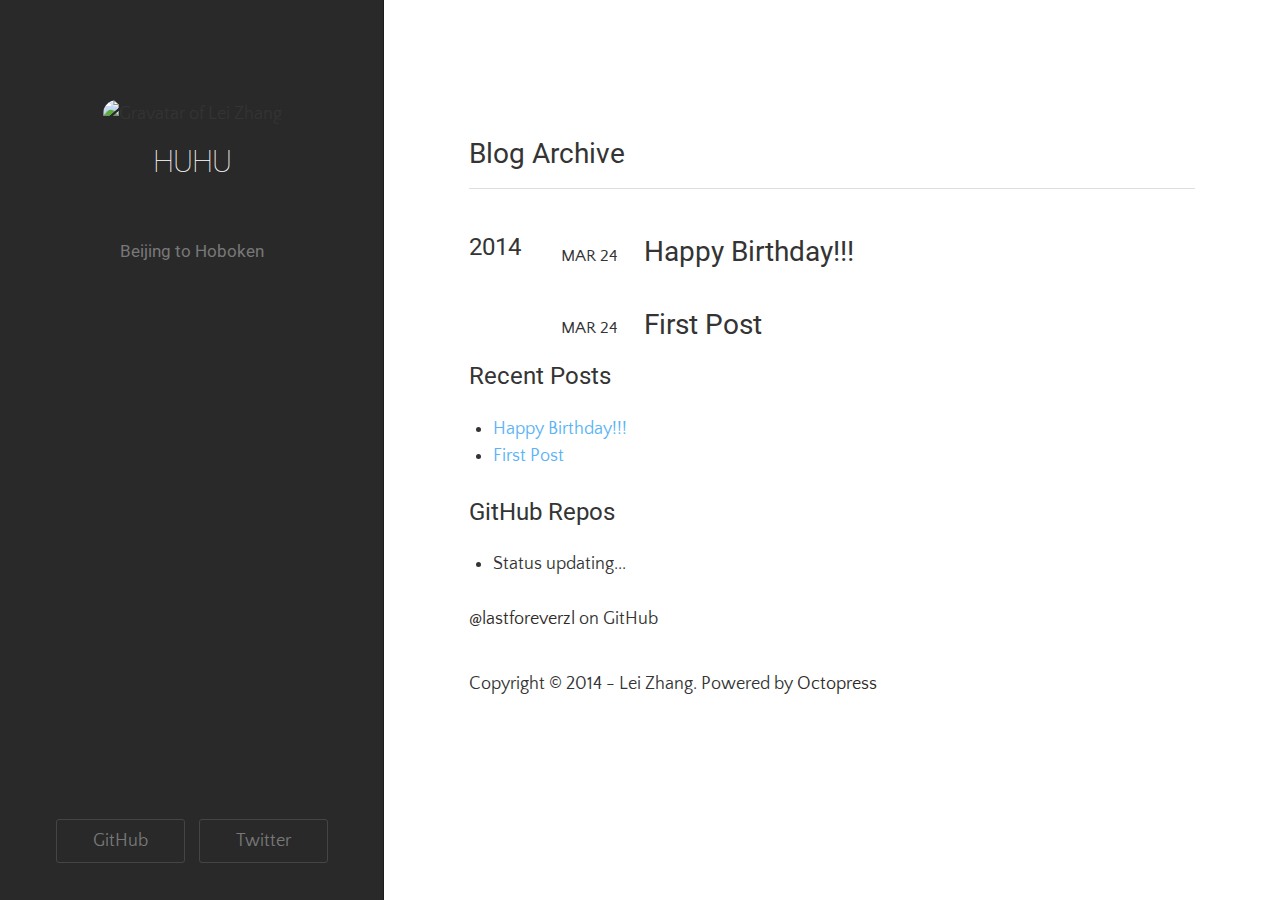
==== commit 6625d58a: "Site updated at 2014-03-24 23:23:14 UTC" ====
--- a/blog/archives/index.html
+++ b/blog/archives/index.html
@@ -9,9 +9,9 @@
   <meta name="author" content="Lei Zhang">
 
   
-  <meta name="description" content=" Blog Archive 2014 Happy Birthday!!!
+  <meta name="description" content="Blog Archive 2014 Happy Birthday!!!
 Mar 24 2014 First Post
-Mar 24 2014 Recent Posts Happy Birthday!!! First Post ">
+Mar 24 2014 Recent Posts Happy Birthday!!! First Post GitHub Repos Status updating... @ &hellip;">
   
 
   <!-- http://t.co/dKP3o1e -->
@@ -54,6 +54,10 @@
 				<footer>
 					<p>
 	
+		<a href="http://github.com/lastforeverzl" class="btn btn-dark">GitHub</a>
+	
+	
+		<a href="http://twitter.com/lastforeverzl" class="btn btn-dark">Twitter</a>
 	
 </p>
 				</footer>
@@ -119,6 +123,35 @@
   </ul>
 </section>
 
+<section>
+  <h1>GitHub Repos</h1>
+  <ul id="gh_repos">
+    <li class="loading">Status updating...</li>
+  </ul>
+  
+  <a href="https://github.com/lastforeverzl">@lastforeverzl</a> on GitHub
+  
+  <script type="text/javascript">
+    $(document).ready(function(){
+        if (!window.jXHR){
+            var jxhr = document.createElement('script');
+            jxhr.type = 'text/javascript';
+            jxhr.src = '/javascripts/libs/jXHR.js';
+            var s = document.getElementsByTagName('script')[0];
+            s.parentNode.insertBefore(jxhr, s);
+        }
+
+        github.showRepos({
+            user: 'lastforeverzl',
+            count: 0,
+            skip_forks: true,
+            target: '#gh_repos'
+        });
+    });
+  </script>
+  <script src="/javascripts/github.js" type="text/javascript"> </script>
+</section>
+
 
 
 
@@ -136,6 +169,19 @@
 
     			</footer>
     			
+
+<script type="text/javascript">
+      var disqus_shortname = 'lastforeverzl';
+      
+        
+        var disqus_script = 'count.js';
+      
+    (function () {
+      var dsq = document.createElement('script'); dsq.type = 'text/javascript'; dsq.async = true;
+      dsq.src = '//' + disqus_shortname + '.disqus.com/' + disqus_script;
+      (document.getElementsByTagName('head')[0] || document.getElementsByTagName('body')[0]).appendChild(dsq);
+    }());
+</script>
 
 
 
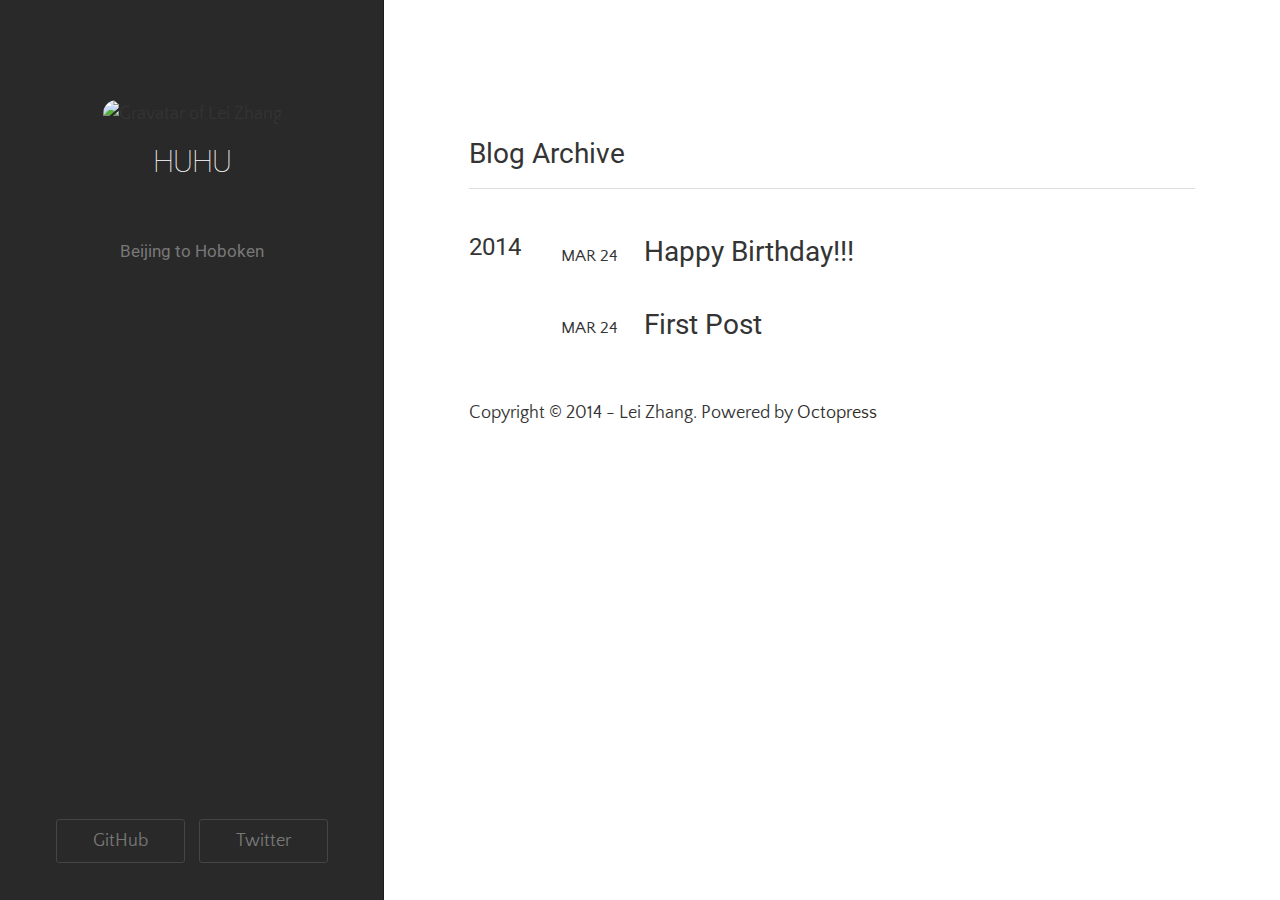
==== commit e5597690: "Site updated at 2014-03-24 23:38:37 UTC" ====
--- a/blog/archives/index.html
+++ b/blog/archives/index.html
@@ -9,9 +9,9 @@
   <meta name="author" content="Lei Zhang">
 
   
-  <meta name="description" content="Blog Archive 2014 Happy Birthday!!!
+  <meta name="description" content=" Blog Archive 2014 Happy Birthday!!!
 Mar 24 2014 First Post
-Mar 24 2014 Recent Posts Happy Birthday!!! First Post GitHub Repos Status updating... @ &hellip;">
+Mar 24 2014 ">
   
 
   <!-- http://t.co/dKP3o1e -->
@@ -108,51 +108,7 @@
 
 <aside class="sidebar">
   
-    <section>
-  <h1>Recent Posts</h1>
-  <ul id="recent_posts">
     
-      <li class="post">
-        <a href="/blog/2014/03/24/happy-birthday/">Happy Birthday!!!</a>
-      </li>
-    
-      <li class="post">
-        <a href="/blog/2014/03/24/first-post/">First Post</a>
-      </li>
-    
-  </ul>
-</section>
-
-<section>
-  <h1>GitHub Repos</h1>
-  <ul id="gh_repos">
-    <li class="loading">Status updating...</li>
-  </ul>
-  
-  <a href="https://github.com/lastforeverzl">@lastforeverzl</a> on GitHub
-  
-  <script type="text/javascript">
-    $(document).ready(function(){
-        if (!window.jXHR){
-            var jxhr = document.createElement('script');
-            jxhr.type = 'text/javascript';
-            jxhr.src = '/javascripts/libs/jXHR.js';
-            var s = document.getElementsByTagName('script')[0];
-            s.parentNode.insertBefore(jxhr, s);
-        }
-
-        github.showRepos({
-            user: 'lastforeverzl',
-            count: 0,
-            skip_forks: true,
-            target: '#gh_repos'
-        });
-    });
-  </script>
-  <script src="/javascripts/github.js" type="text/javascript"> </script>
-</section>
-
-
 
 
 
